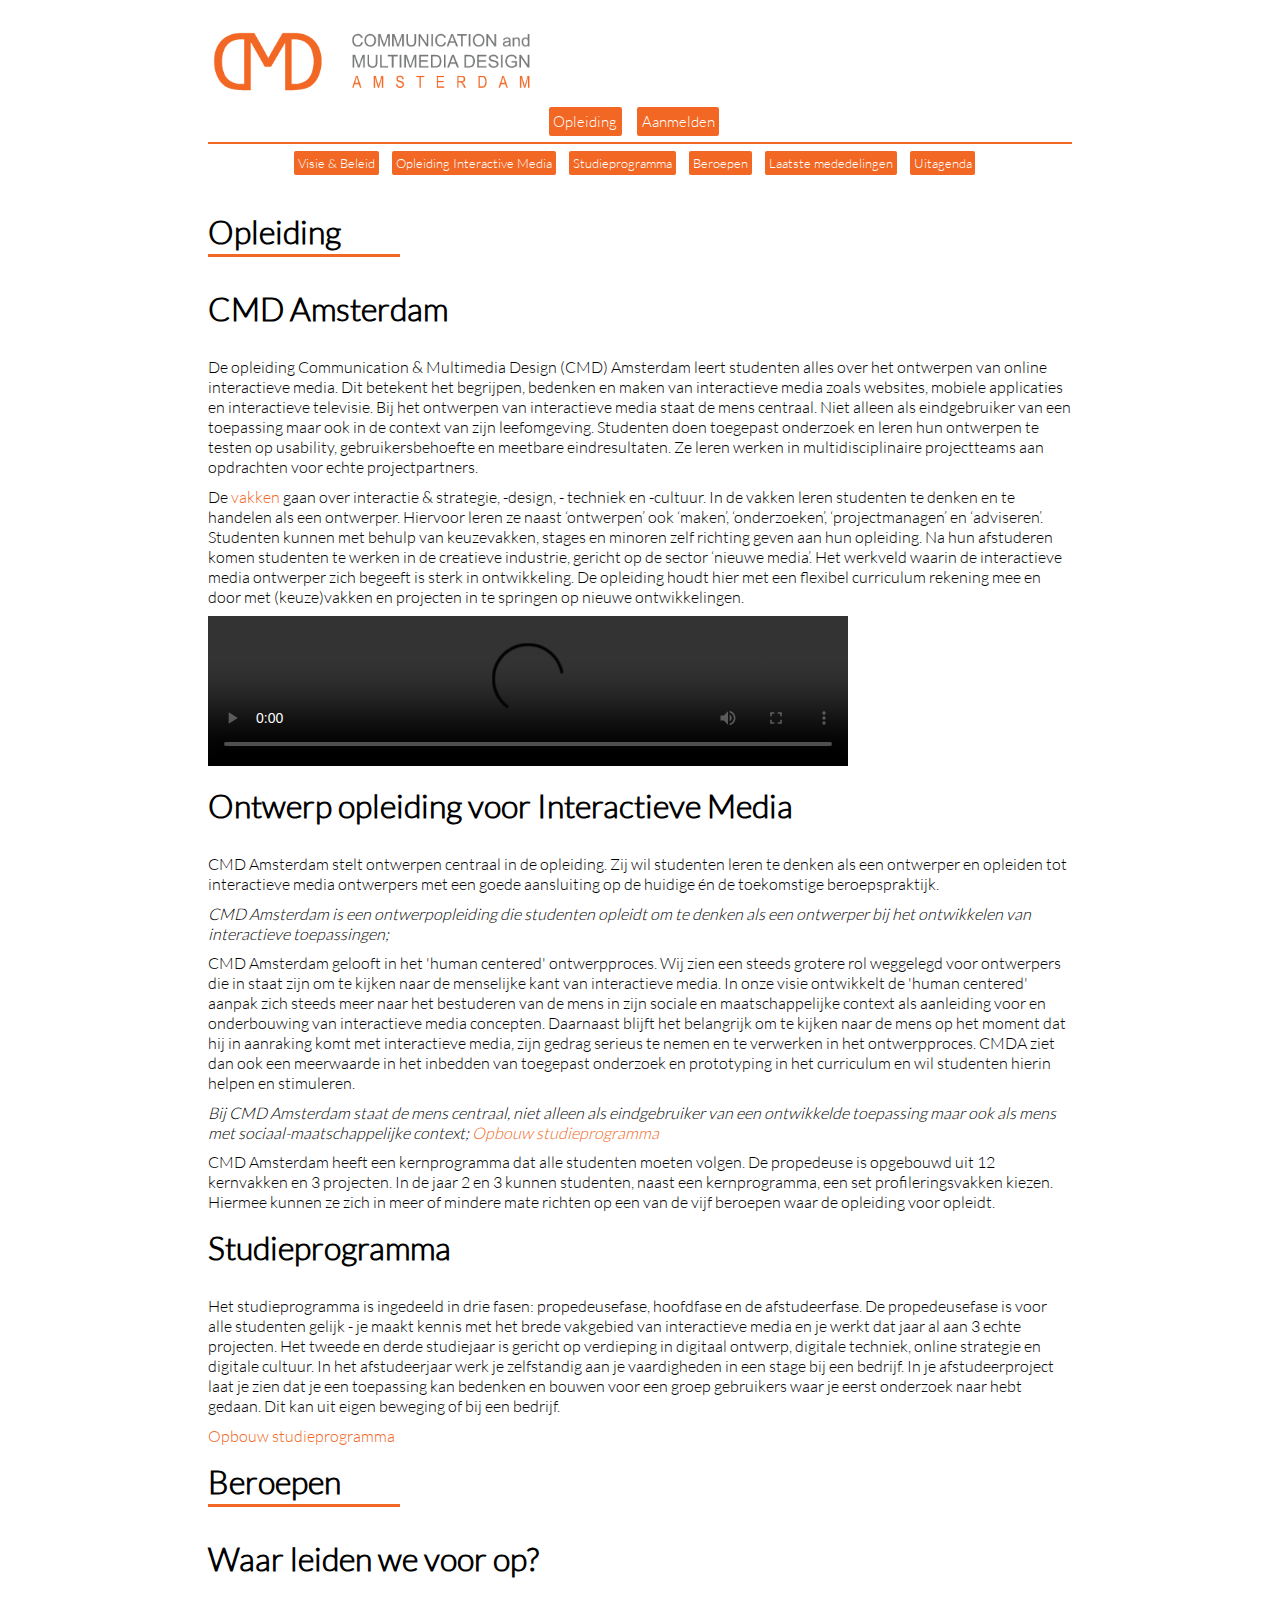
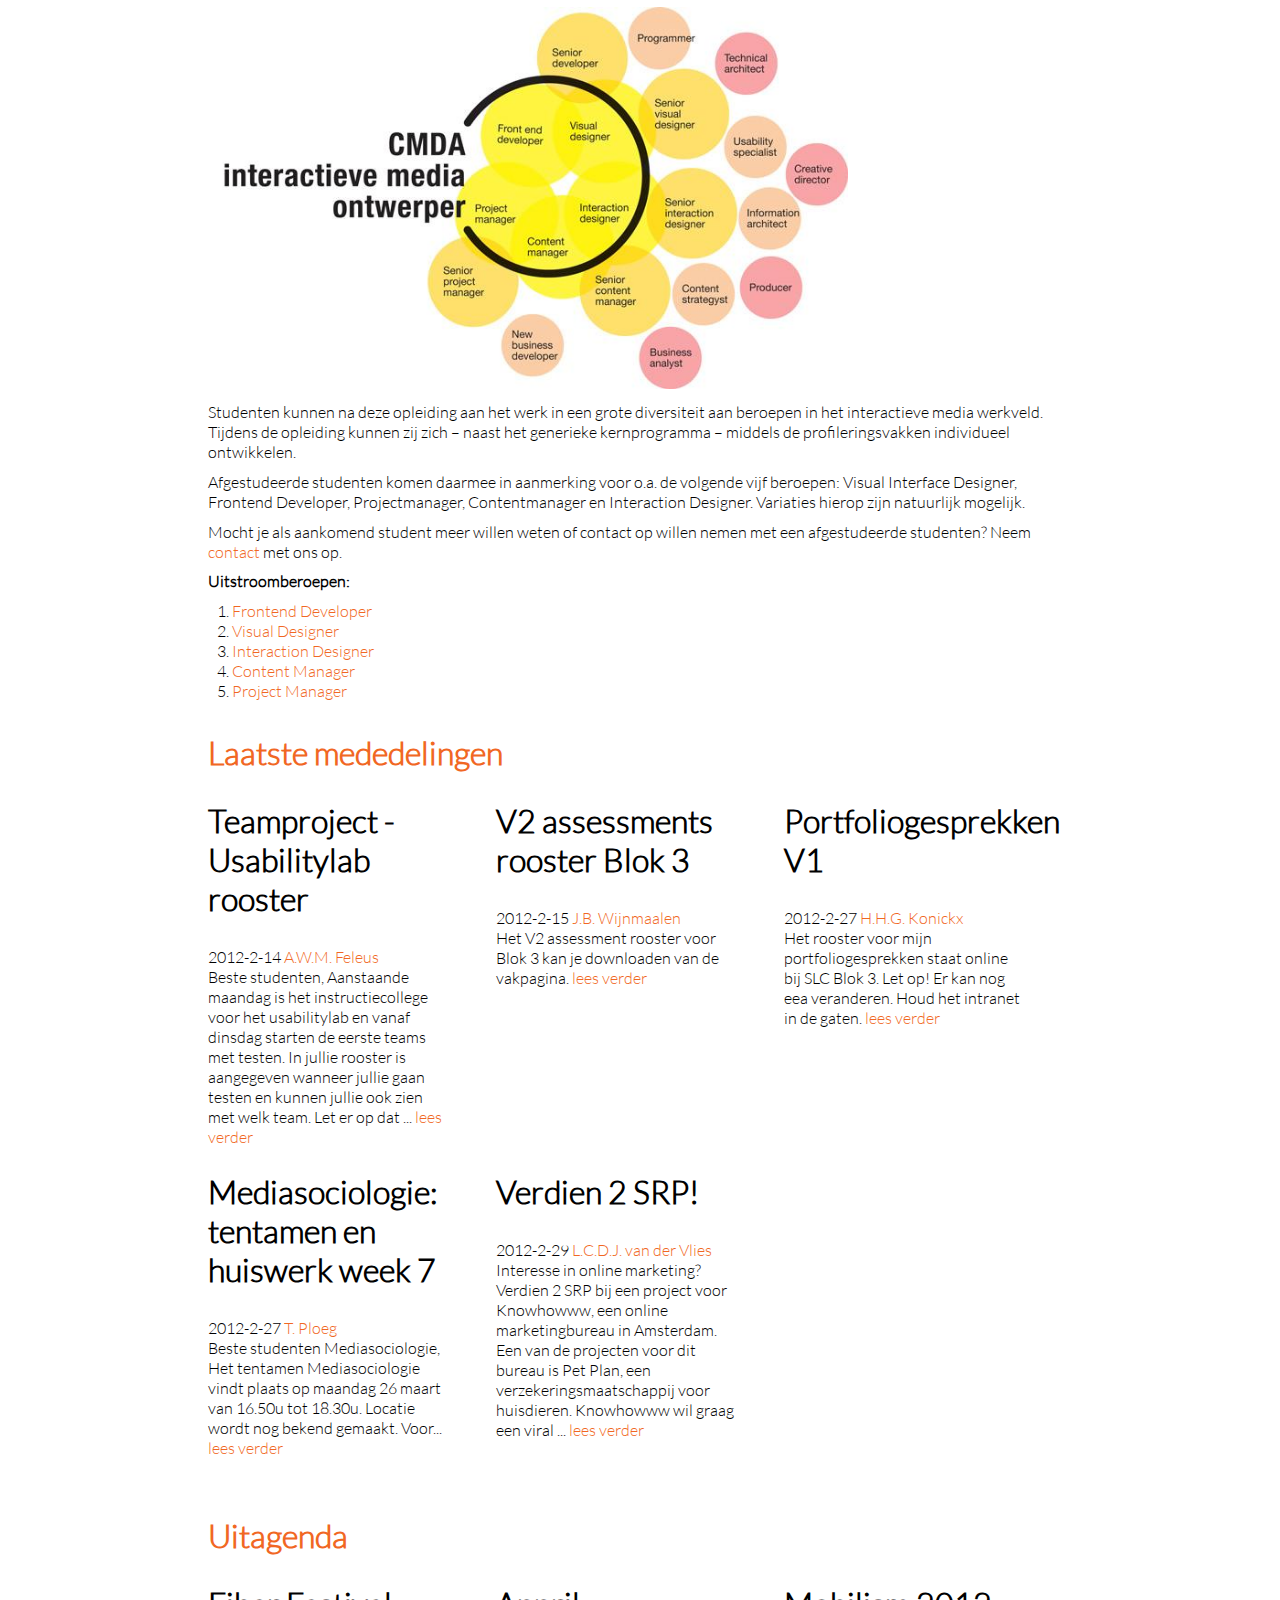
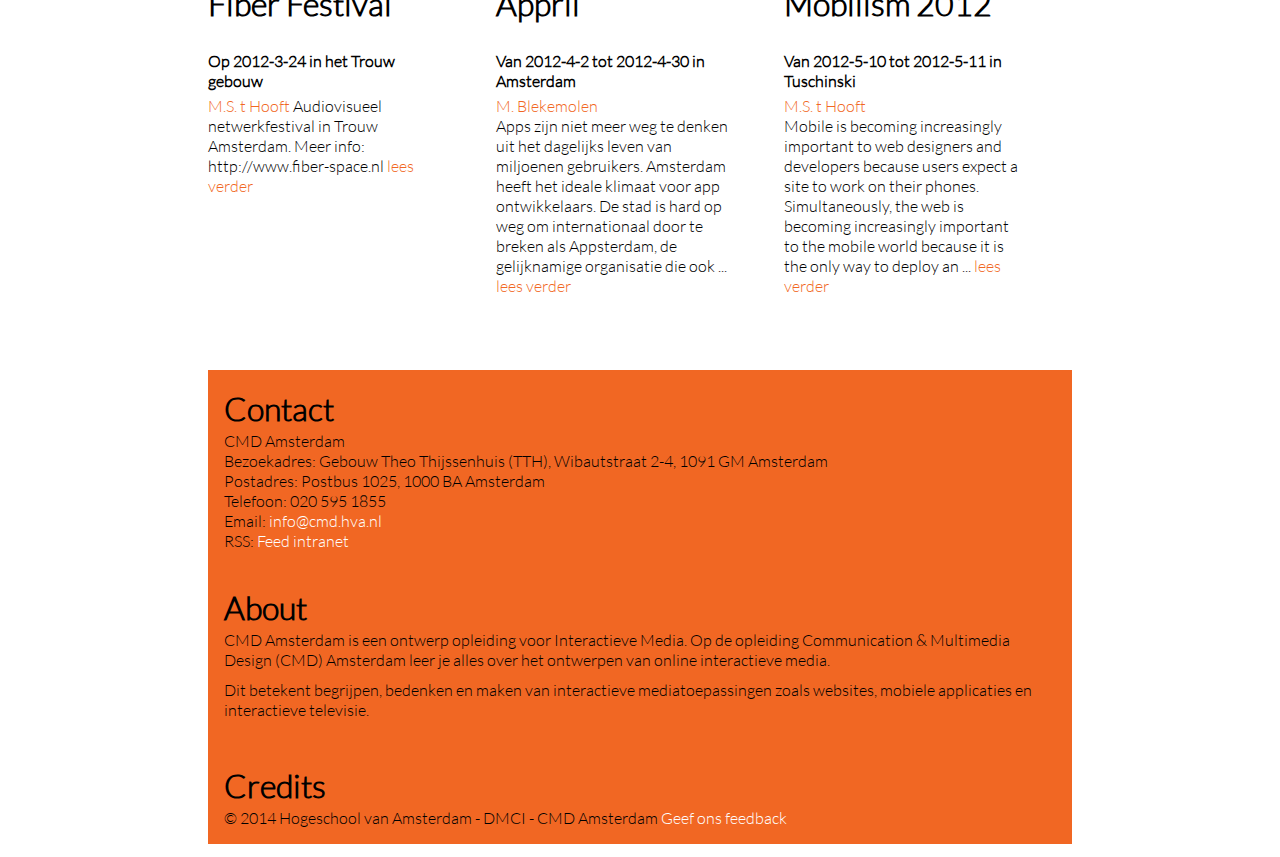
==== eindopdracht/index.html @ 372acaa1 "eindopdracht v1.0 added" ====
<!DOCTYPE html>
<html>
<head>
	<link rel="stylesheet" type="text/css" href="style.css">
	<link rel="shortcut icon" href="images/favicon.ico" type="image/x-icon" />
	<meta charset="utf-8">
	<title>CMD Amsterdam - Opleiding</title>
	<meta name="viewport" content="width=device-width, initial-scale=1.0" />
	<script src="js/jquery.js"></script>
	<script src="js/script.js"></script>
</head>
<body>
	<header>
		<img src="images/logo.png">
		<img src="images/pancakes.png">
	</header>
	<nav>
		<ul>
			<a href="index.html">Opleiding</a>
			<a href="aanmelden.html">Aanmelden</a>
		</ul>
		<!-- Submenu Opleidingspagina -->
		<ul>
			<a href="#item1">Visie &amp; Beleid</a>
			<a href="#item2">Opleiding Interactive Media</a>
			<a href="#item3">Studieprogramma</a>
			<a href="#item4">Beroepen</a>
			<a href="#item5">Laatste mededelingen</a>
			<a href="#item6">Uitagenda</a>
		</ul>
	</nav>
	<article>
		<h1 id="item1">Opleiding</h1>
		<section>
			<h1>CMD Amsterdam</h1>
			<p>
				De opleiding Communication &amp; Multimedia Design (CMD) Amsterdam leert studenten alles over het ontwerpen van online interactieve media. Dit betekent het begrijpen, bedenken en maken van interactieve media zoals websites, mobiele applicaties en interactieve televisie. Bij het ontwerpen van interactieve media staat de mens centraal. Niet alleen als eindgebruiker van een toepassing maar ook in de context van zijn leefomgeving. Studenten doen toegepast onderzoek en leren hun ontwerpen te testen op usability, gebruikersbehoefte en meetbare eindresultaten. Ze leren werken in multidisciplinaire projectteams aan opdrachten voor echte projectpartners.
			</p>
			<p>
				De <a href="#">vakken</a> gaan over interactie &amp; strategie, -design, - techniek en -cultuur. In de vakken leren studenten te denken en te handelen als een ontwerper. Hiervoor leren ze naast ‘ontwerpen’ ook ‘maken’, ‘onderzoeken’, ‘projectmanagen’ en ‘adviseren’. Studenten kunnen met behulp van keuzevakken, stages en minoren zelf richting geven aan hun opleiding. Na hun afstuderen komen studenten te werken in de creatieve industrie, gericht op de sector ‘nieuwe media’. Het werkveld waarin de interactieve media ontwerper zich begeeft is sterk in ontwikkeling. De opleiding houdt hier met een flexibel curriculum rekening mee en door met (keuze)vakken en projecten in te springen op nieuwe ontwikkelingen.
			</p>
			<video controls>
				<source src="http://clips.vorwaerts-gmbh.de/big_buck_bunny.webvtt" type="video/webvtt">
				<source src="http://clips.vorwaerts-gmbh.de/big_buck_bunny.webm" type="video/webm">
				<source src="http://clips.vorwaerts-gmbh.de/big_buck_bunny.mp4" type="video/mp4">
				<source src="http://clips.vorwaerts-gmbh.de/big_buck_bunny.ogv" type="video/ogg">
				<source src="images/poster.jpg" type="image/jpg">
			</video>
		</section>
		<section>
			<h1 id="item2">Ontwerp opleiding voor Interactieve Media</h1>
			<p>
				CMD Amsterdam stelt ontwerpen centraal in de opleiding. Zij wil studenten leren te denken als een ontwerper en opleiden tot interactieve media ontwerpers met een goede aansluiting op de huidige én de toekomstige beroepspraktijk.
			</p>
			<p>
				<em>
					CMD Amsterdam is een ontwerpopleiding die studenten opleidt om te denken als een ontwerper bij het ontwikkelen van interactieve toepassingen;
				</em>
			</p>
			<p>
				CMD Amsterdam gelooft in het 'human centered' ontwerpproces. Wij zien een steeds grotere rol weggelegd voor ontwerpers die in staat zijn om te kijken naar de menselijke kant van interactieve media. In onze visie ontwikkelt de 'human centered' aanpak zich steeds meer naar het bestuderen van de mens in zijn sociale en maatschappelijke context als aanleiding voor en onderbouwing van interactieve media concepten. Daarnaast blijft het belangrijk om te kijken naar de mens op het moment dat hij in aanraking komt met interactieve media, zijn gedrag serieus te nemen en te verwerken in het ontwerpproces. CMDA ziet dan ook een meerwaarde in het inbedden van toegepast onderzoek en prototyping in het curriculum en wil studenten hierin helpen en stimuleren.
			</p>
			<p>
				<em>
					Bij CMD Amsterdam staat de mens centraal, niet alleen als eindgebruiker van een ontwikkelde toepassing maar ook als mens met sociaal-maatschappelijke context; <a href="#">Opbouw studieprogramma</a>
				</em>
			</p>
			<p>
				CMD Amsterdam heeft een kernprogramma dat alle studenten moeten volgen. De propedeuse is opgebouwd uit 12 kernvakken en 3 projecten. In de jaar 2 en 3 kunnen studenten, naast een kernprogramma, een set profileringsvakken kiezen. Hiermee kunnen ze zich in meer of mindere mate richten op een van de vijf beroepen waar de opleiding voor opleidt.
			</p>
		</section>
		<section>
			<h1 id="item3">Studieprogramma</h1>
			<p>
				Het studieprogramma is ingedeeld in drie fasen: propedeusefase, hoofdfase en de afstudeerfase. De propedeusefase is voor alle studenten gelijk - je maakt kennis met het brede vakgebied van interactieve media en je werkt dat jaar al aan 3 echte projecten. Het tweede en derde studiejaar is gericht op verdieping in digitaal ontwerp, digitale techniek, online strategie en digitale cultuur. In het afstudeerjaar werk je zelfstandig aan je vaardigheden in een stage bij een bedrijf. In je afstudeerproject laat je zien dat je een toepassing kan bedenken en bouwen voor een groep gebruikers waar je eerst onderzoek naar hebt gedaan. Dit kan uit eigen beweging of bij een bedrijf.
			</p>
			<a href="#">Opbouw studieprogramma</a>
		</section>
		<h1 id="item4">Beroepen</h1>
		<section>
			<h1>Waar leiden we voor op?</h1>
			<img src="images/beroepen.jpg" alt="beroepen">
			<p>
				Studenten kunnen na deze opleiding aan het werk in een grote diversiteit aan beroepen in het interactieve media werkveld. Tijdens de opleiding kunnen zij zich – naast het generieke kernprogramma – middels de profileringsvakken individueel ontwikkelen.
			</p>
			<p>
				Afgestudeerde studenten komen daarmee in aanmerking voor o.a. de volgende vijf beroepen: Visual Interface Designer, Frontend Developer, Projectmanager, Contentmanager en Interaction Designer. Variaties hierop zijn natuurlijk mogelijk.
			</p>
			<p>
				Mocht je als aankomend student meer willen weten of contact op willen nemen met een afgestudeerde studenten? Neem <a href="#">contact</a> met ons op.
			</p>
			<ol>
				<h1>Uitstroomberoepen:</h1>
				<li><a href="#">Frontend Developer</a></li>
				<li><a href="#">Visual Designer</a></li>
				<li><a href="#">Interaction Designer</a></li>
				<li><a href="#">Content Manager</a></li>
				<li><a href="#">Project Manager</a></li>
			</ol>
		</section>
	</article>
		<!-- Aside teksten en info: Laatste mededelingen, Agenda, Twitter -->
	<aside>
		<h1 id="item5"><a href="#">Laatste mededelingen</a></h1>
		<section>
			<h1>Teamproject - Usabilitylab rooster</h1>
			<p>
				<time datetime="2012-02-14">2012-2-14</time>
				<span><a href="#">A.W.M. Feleus</a></span><br>
				Beste studenten, Aanstaande maandag is het instructiecollege voor het usabilitylab en vanaf dinsdag starten de eerste teams met testen. In jullie rooster is aangegeven wanneer jullie gaan testen en kunnen jullie ook zien met welk team. Let er op dat ...
				<a href="#">lees verder</a>
			</p>
		</section>
		<section>
			<h1>V2 assessments rooster Blok 3</h1>
			<p>
				<time datetime="2012-02-15">2012-2-15</time>
				<span><a href="#">J.B. Wijnmaalen</a></span><br>
				Het V2 assessment rooster voor Blok 3 kan je  downloaden van de vakpagina.
				<a href="#">lees verder</a>
			</p>
		</section>
		<section>
			<h1>Portfoliogesprekken V1</h1>
			<p>
				<time datetime="2012-02-27">2012-2-27</time>
				<span><a href="#">H.H.G. Konickx</a></span><br>
				Het rooster voor mijn portfoliogesprekken staat online bij SLC Blok 3. Let op! Er kan nog eea veranderen. Houd het intranet in de gaten.
				<a href="#">lees verder</a>
			</p>
		</section>
		<section>
			<h1>Mediasociologie: tentamen en huiswerk week 7</h1>
			<p>
				<time datetime="2012-02-27">2012-2-27</time>
				<span><a href="#">T. Ploeg</a></span><br>
				Beste studenten Mediasociologie, Het tentamen Mediasociologie vindt plaats op maandag 26 maart van 16.50u tot 18.30u. Locatie wordt nog bekend gemaakt. Voor...
				<a href="#">lees verder</a>
			</p>
		</section>
		<section>
			<h1>Verdien 2 SRP!</h1>
			<p>
				<time datetime="2012-02-29">2012-2-29</time>
				<span><a href="#">L.C.D.J. van der Vlies</a></span><br>
				Interesse in online marketing? Verdien 2 SRP bij een project voor Knowhowww, een online marketingbureau in Amsterdam. Een van de projecten voor dit bureau is Pet Plan, een verzekeringsmaatschappij voor huisdieren. Knowhowww wil graag een viral ...
				<a href="#">lees verder</a>
			</p>
		</section>
		
		
		<h1 id="item6"><a href="#">Uitagenda</a></h1>
		<section>
			<h1>Fiber Festival</h1>
			<h2>Op <time datetime="2012-03-24">2012-3-24</time> in het Trouw gebouw</h2>
			<p>
				<span><a href="#">M.S. t Hooft</a></span>
				 Audiovisueel netwerkfestival in Trouw Amsterdam. Meer info: http://www.fiber-space.nl
				<a href="#">lees verder</a>
			</p>
		</section>
		<section>
			<h1>Appril</h1>
			<h2>Van <time datetime="2012-04-02">2012-4-2</time> tot <time datetime="2012-04-30">2012-4-30</time> in Amsterdam</h2>
			<p>
				<span><a href="#">M. Blekemolen</a></span><br>
				 Apps zijn niet meer weg te denken uit het dagelijks leven van miljoenen gebruikers. Amsterdam heeft het ideale klimaat voor app ontwikkelaars. De stad is hard op weg om internationaal door te breken als Appsterdam, de gelijknamige organisatie die ook ...
				<a href="#">lees verder</a>
			</p>
		</section>
		<section>
			<h1>Mobilism 2012</h1>
			<h2>Van <time datetime="2012-05-10">2012-5-10</time> tot <time datetime="2012-05-11">2012-5-11</time> in Tuschinski</h2>
			<p>
				<span><a href="#">M.S. t Hooft</a></span><br>
				 Mobile is becoming increasingly important to web designers and developers because users expect a site to work on their phones. Simultaneously, the web is becoming increasingly important to the mobile world because it is the only way to deploy an ...
				<a href="#">lees verder</a>
			</p>
		</section>

		<!--
			Twitter feed:
			@cmdamsterdam
			#cmda
		-->

	</aside>

	<!-- Footer informatie -->
	<footer>
		<section>
			<h1>Contact</h1>
			CMD Amsterdam <br>
			Bezoekadres: Gebouw Theo Thijssenhuis (TTH), Wibautstraat 2-4, 1091 GM Amsterdam <br>
			Postadres: Postbus 1025, 1000 BA Amsterdam <br>
			Telefoon: 020 595 1855 <br>
			Email: <a href="#">info@cmd.hva.nl</a> <br>
			RSS: <a href="#">Feed intranet</a>
		</section>
		<section>
		<h1>About</h1>
			<p>
				CMD Amsterdam is een ontwerp opleiding voor Interactieve Media.
				Op de opleiding Communication &amp; Multimedia Design (CMD) Amsterdam leer je alles over het ontwerpen van online interactieve media. 
			</p>
			<p>
				Dit betekent begrijpen, bedenken en maken van interactieve mediatoepassingen zoals websites, mobiele applicaties en interactieve televisie.
			</p> 
		</section>
		<section>
			<h1>Credits</h1>
			© 2014 Hogeschool van Amsterdam - DMCI - CMD Amsterdam
			<a href="#">Geef ons feedback</a>
		</section>
	</footer>
</body>
</html>
---- eindopdracht/style.css ----
@font-face {
	font-family: Lato-Normal;
	src: url(fonts/Lato-Normal.ttf);
}

* {
	margin: 0;
	padding: 0;
	font-family: Lato-Normal;
}

body {
	width: 95%;
	margin: auto;
	margin-top: 1em;
	padding: .7em;
	position: relative;
	max-width: 60em;
}

header {
	width: 90%;
	margin: auto;
	position: relative;
}

header img {
	width: 45%;
	min-width: 12.5em;
	max-width: 20.5em;
}

header img:nth-of-type(2){
	max-width: 30px;
	min-width: 30px;
	float: right;
	margin-top: 1em;
	position: absolute;
	right: 0;
	cursor: pointer;
}

header img {
	vertical-align: bottom;
}

nav {
	width: 90%;
	margin: auto;
	margin-top: .5em;
	background: #f16723;
	color: #f16723;
	display: none;
	padding: .8em 0;
}

nav ul {
	font-size: .95em;
	width: 90%;
	margin: auto;
	border-bottom: .15em solid white;
	margin-bottom: .5em;
}

nav ul a {
	display: inline-block;
	margin: .4em .8em .4em 0;
	padding: .3em;
	background: white;
	border-radius: .15em;
}

ul:nth-of-type(2){
	font-size: .8em;
	border-bottom: 0;
}

article {
	width: 90%;
	margin: auto;
	margin-top: 2em
}

article > h1, article > section {
	margin-bottom: 1em;
}

article > h1 {
	border-bottom: .1em solid #f16723;
	width: 6em;
	padding-bottom: .1em;
}

section > h1, aside > h1 {
	margin-bottom: .9em;
}

section p {
	margin-bottom: .6em;
}

section > img {
	width: 90%;
	margin-bottom: .6em;
	max-width: 40em;
}

video {
	width: 100%;
	min-width: 17em;
	max-width: 40em;
}

a {
	color: #f16723;
	text-decoration: none;
}

a:hover {
	text-decoration: underline;
}

nav a:hover {
	text-decoration: none;
}

section > ol h1 {
	margin-bottom: 10px;
	font-size: 1em;
}

section > ol li{
	margin-left: 1.5em;
}

aside {
	width: 90%;
	margin: auto;
	margin-top: .5em;
	margin-bottom: 3em;
}

aside > section {
	width: 44%;
	display: inline-block;
	vertical-align: top;
	margin-right: 5%;
	margin-bottom: 1em;
}

aside > h1{
	margin-top: 1em;
}

footer {
	width: 90%;
	margin: auto;
	background: #f16723;
}

footer > section {
	padding: 1em;
}

footer a {
	color: white;
}

footer > section, footer > section > h1 {
	margin-bottom: .1em;
	margin-top: .1em;
}

aside h2 {
	font-size: 1em;
	margin-bottom: .3em;
}


@media screen and (max-width: 400px){
	aside > section {
		width: 100%;
	}
}	

fieldset {
	width: 50%;
	padding: .5em;
	margin-bottom: 1em;
}

fieldset:nth-of-type(3), fieldset:nth-of-type(4){
	display: none;
}

fieldset input, fieldset label {
	display: inline-block;
	width: 45%;
	margin-bottom: .3em;
	margin-right: .5em;
}


@media screen and (min-width: 960px){
	header img:nth-of-type(2){
		display: none;
	}
	
	nav {
		display: block;
		padding: 0;
		background: white;
	}

	nav ul {
		width: 100%;
		padding: 0;
		text-align: center;
		border-bottom: .15em solid #f16723;
	}

	nav ul a {
		background: #f16723;
		color: white;
	}
	
	nav ul:nth-of-type(2) a {
		margin-top: 0;
	}

	aside > section {
		width: 28%;
	}
}
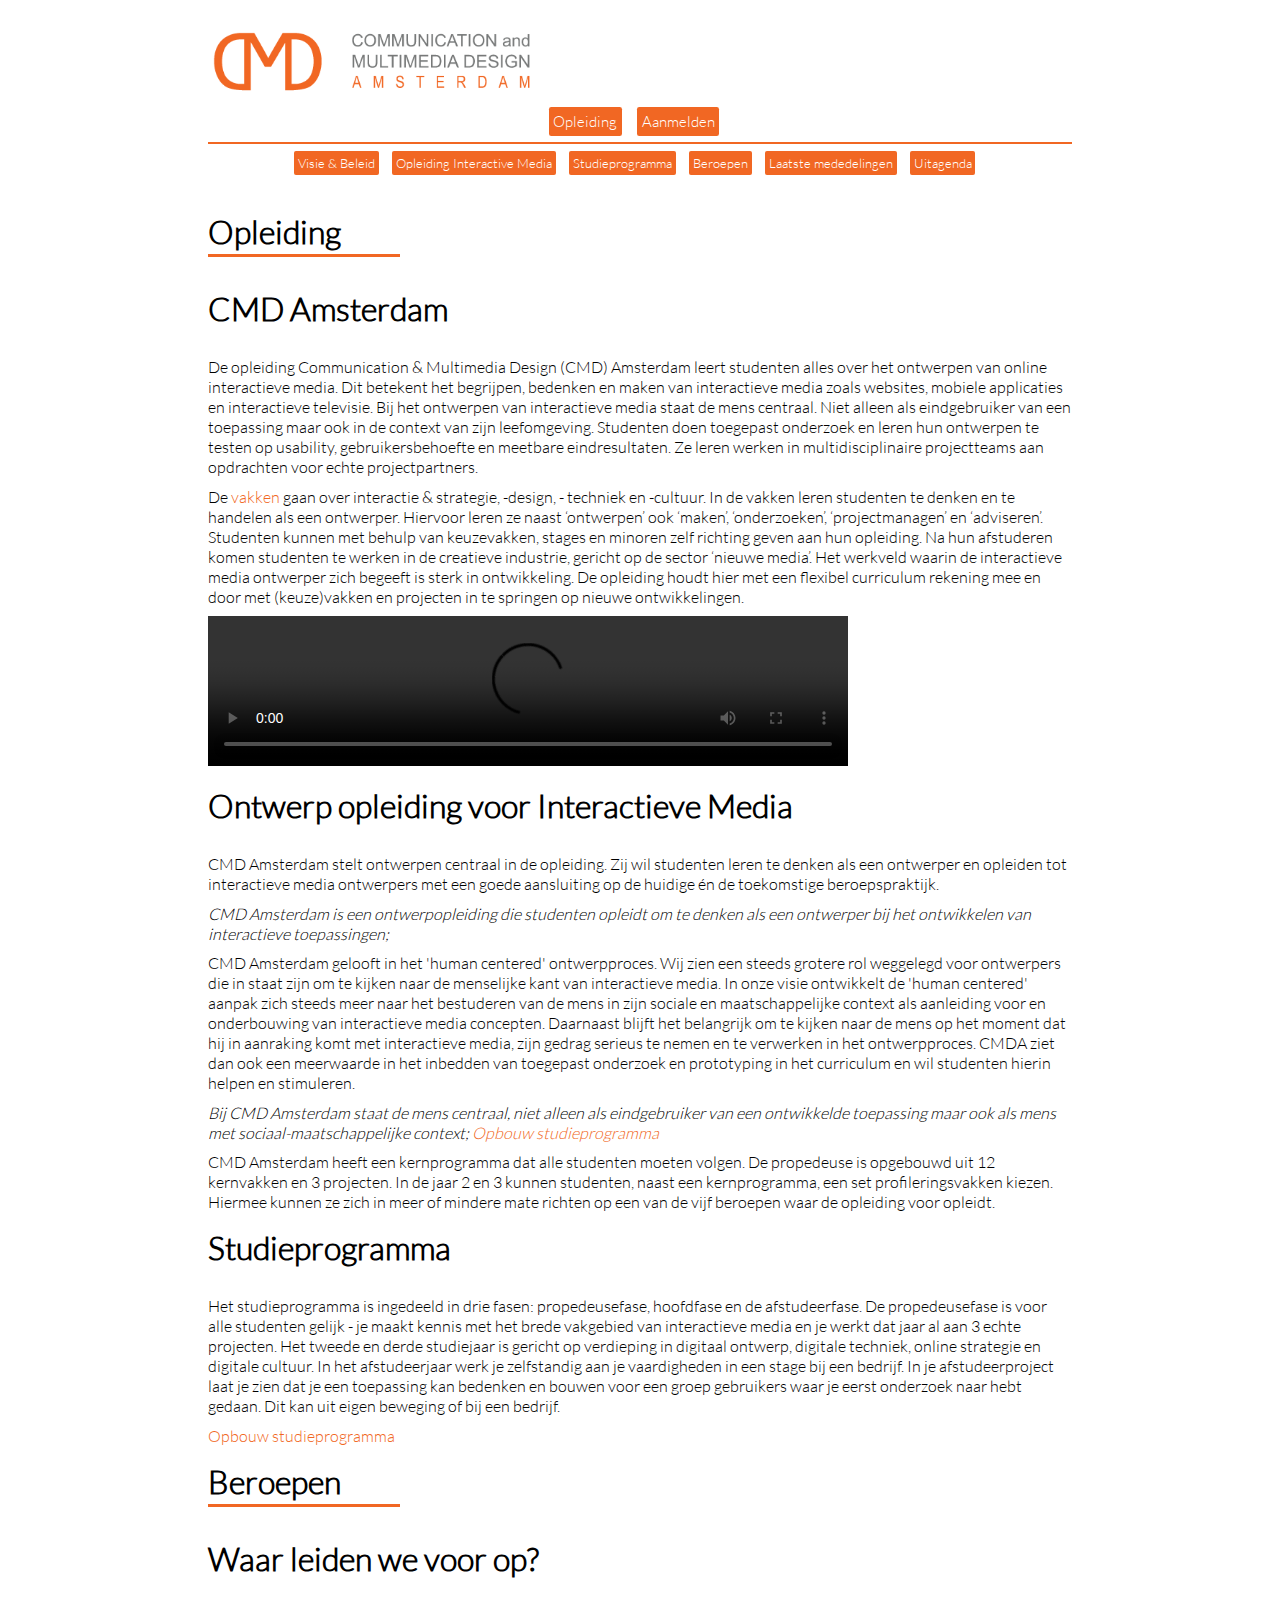
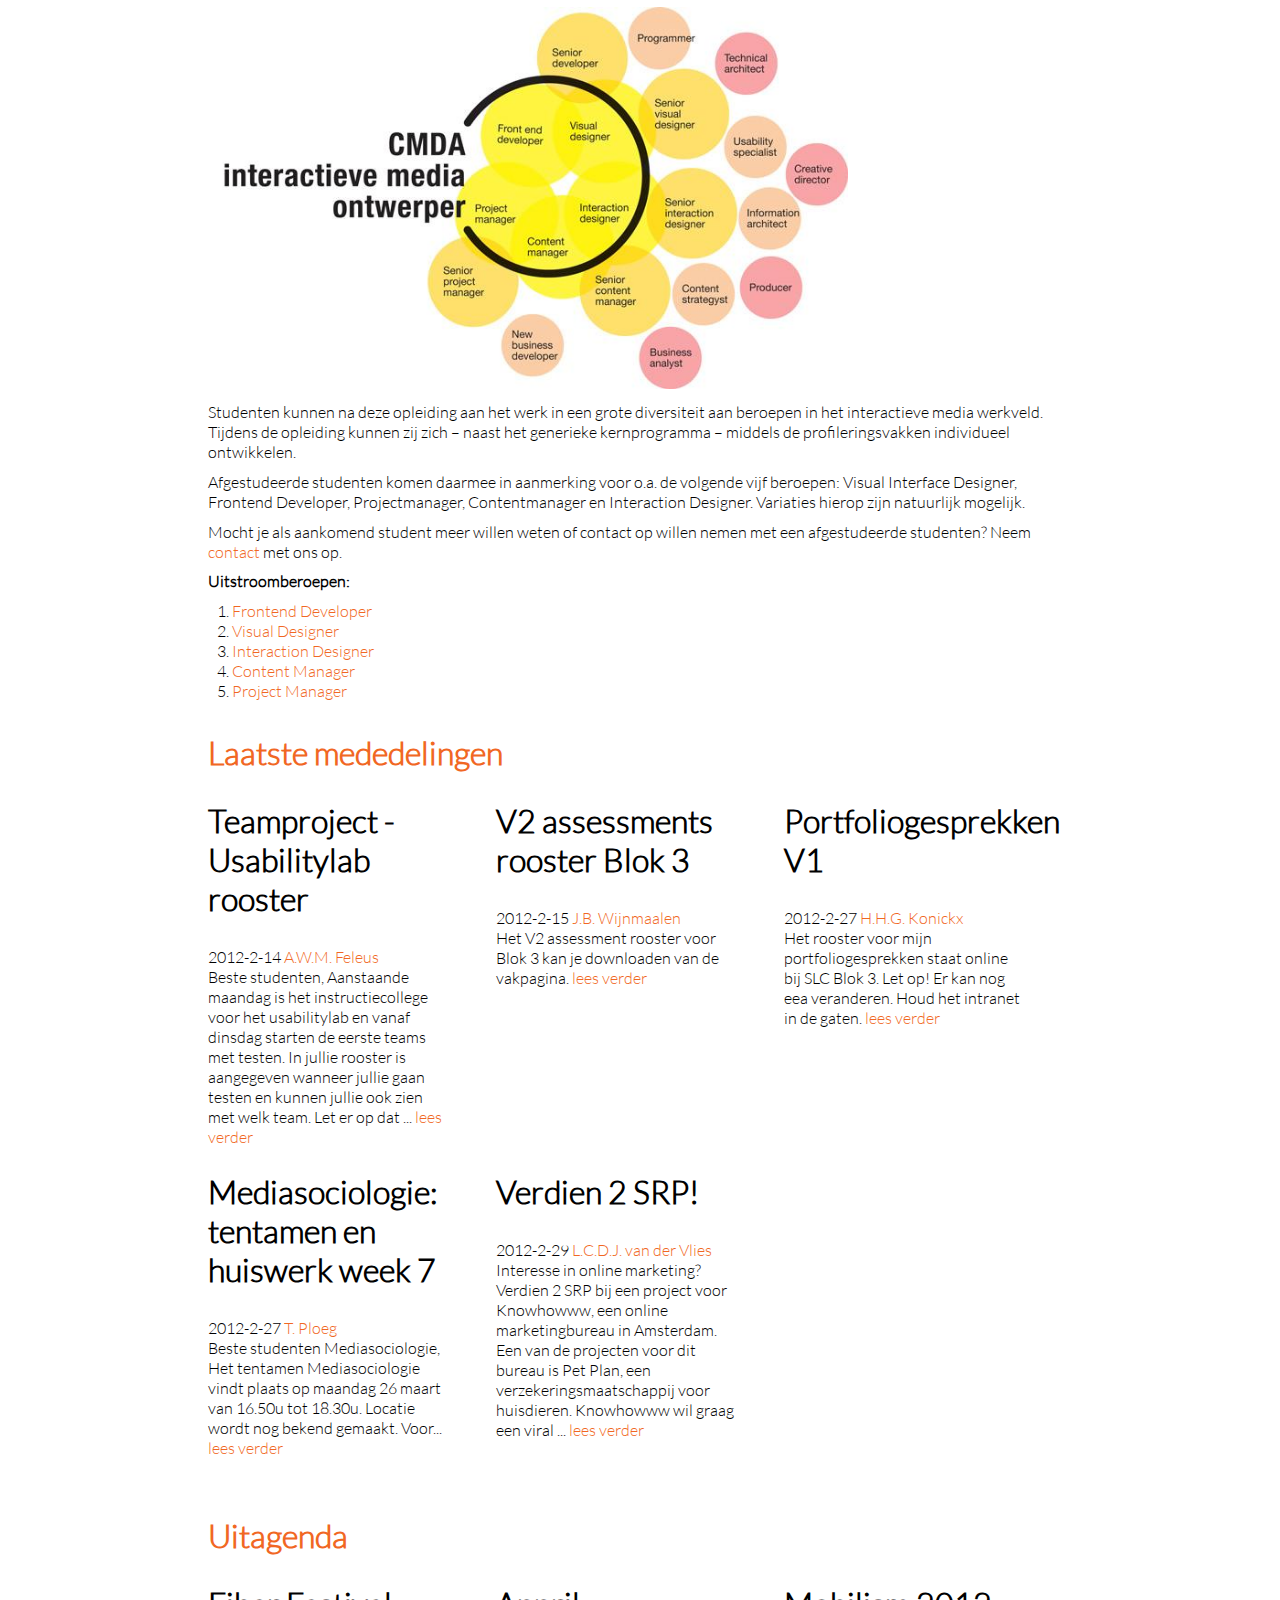
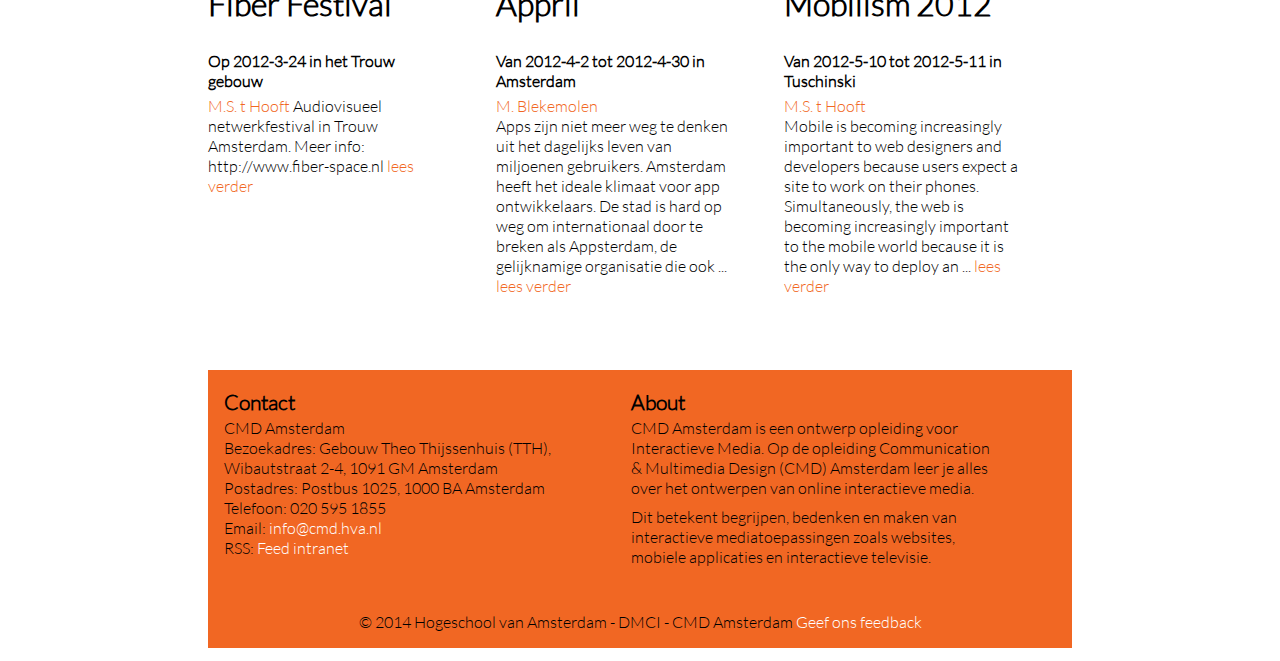
==== commit f1dc63dd: "aanpassingen eindopdracht" ====
--- a/eindopdracht/index.html
+++ b/eindopdracht/index.html
@@ -1,13 +1,14 @@
 <!DOCTYPE html>
-<html>
+<html class="no-js">
 <head>
 	<link rel="stylesheet" type="text/css" href="style.css">
-	<link rel="shortcut icon" href="images/favicon.ico" type="image/x-icon" />
+	<link rel="shortcut icon" href="images/favicon.ico" type="image/x-icon"/>
 	<meta charset="utf-8">
 	<title>CMD Amsterdam - Opleiding</title>
 	<meta name="viewport" content="width=device-width, initial-scale=1.0" />
 	<script src="js/jquery.js"></script>
 	<script src="js/script.js"></script>
+	<script src="js/modernizr.min.js"></script>
 </head>
 <body>
 	<header>
@@ -46,6 +47,7 @@
 				<source src="http://clips.vorwaerts-gmbh.de/big_buck_bunny.ogv" type="video/ogg">
 				<source src="images/poster.jpg" type="image/jpg">
 			</video>
+			<iframe width="560" height="315" src="http://www.youtube.com/embed/_dMv0_BgTwU" frameborder="0" allowfullscreen></iframe>
 		</section>
 		<section>
 			<h1 id="item2">Ontwerp opleiding voor Interactieve Media</h1>
@@ -208,7 +210,6 @@
 			</p> 
 		</section>
 		<section>
-			<h1>Credits</h1>
 			© 2014 Hogeschool van Amsterdam - DMCI - CMD Amsterdam
 			<a href="#">Geef ons feedback</a>
 		</section>
--- a/eindopdracht/style.css
+++ b/eindopdracht/style.css
@@ -105,7 +105,7 @@
 	max-width: 40em;
 }
 
-video {
+video, iframe {
 	width: 100%;
 	min-width: 17em;
 	max-width: 40em;
@@ -141,7 +141,7 @@
 }
 
 aside > section {
-	width: 44%;
+	width: 100%;
 	display: inline-block;
 	vertical-align: top;
 	margin-right: 5%;
@@ -158,6 +158,10 @@
 	background: #f16723;
 }
 
+footer h1 {
+	font-size: 1.3em;
+}
+
 footer > section {
 	padding: 1em;
 }
@@ -175,22 +179,21 @@
 	font-size: 1em;
 	margin-bottom: .3em;
 }
-
-
-@media screen and (max-width: 400px){
-	aside > section {
-		width: 100%;
-	}
-}	
 
 fieldset {
 	width: 50%;
 	padding: .5em;
 	margin-bottom: 1em;
+	min-width: 16em;
+	border: .1em solid #f16723;
 }
 
 fieldset:nth-of-type(3), fieldset:nth-of-type(4){
 	display: none;
+}
+
+footer section:nth-of-type(3){
+	text-align: center;
 }
 
 fieldset input, fieldset label {
@@ -198,10 +201,40 @@
 	width: 45%;
 	margin-bottom: .3em;
 	margin-right: .5em;
-}
-
-
-@media screen and (min-width: 960px){
+	min-width: 7em;
+}
+
+input:focus{
+	outline: none !important;
+    border: .2em solid  #f16723;
+}
+
+iframe {
+	display: none;
+}
+
+.no-video video {
+	display: none;
+}
+
+.no-video iframe {
+	display: block;
+}
+
+
+@media screen and (min-width: 600px){
+	aside > section {
+		width: 44%;
+	}
+
+	footer section:nth-of-type(1), footer section:nth-of-type(2){
+	width: 43%;
+	display: inline-block;
+	vertical-align: top;
+	}
+}	
+
+@media screen and (min-width: 900px){
 	header img:nth-of-type(2){
 		display: none;
 	}
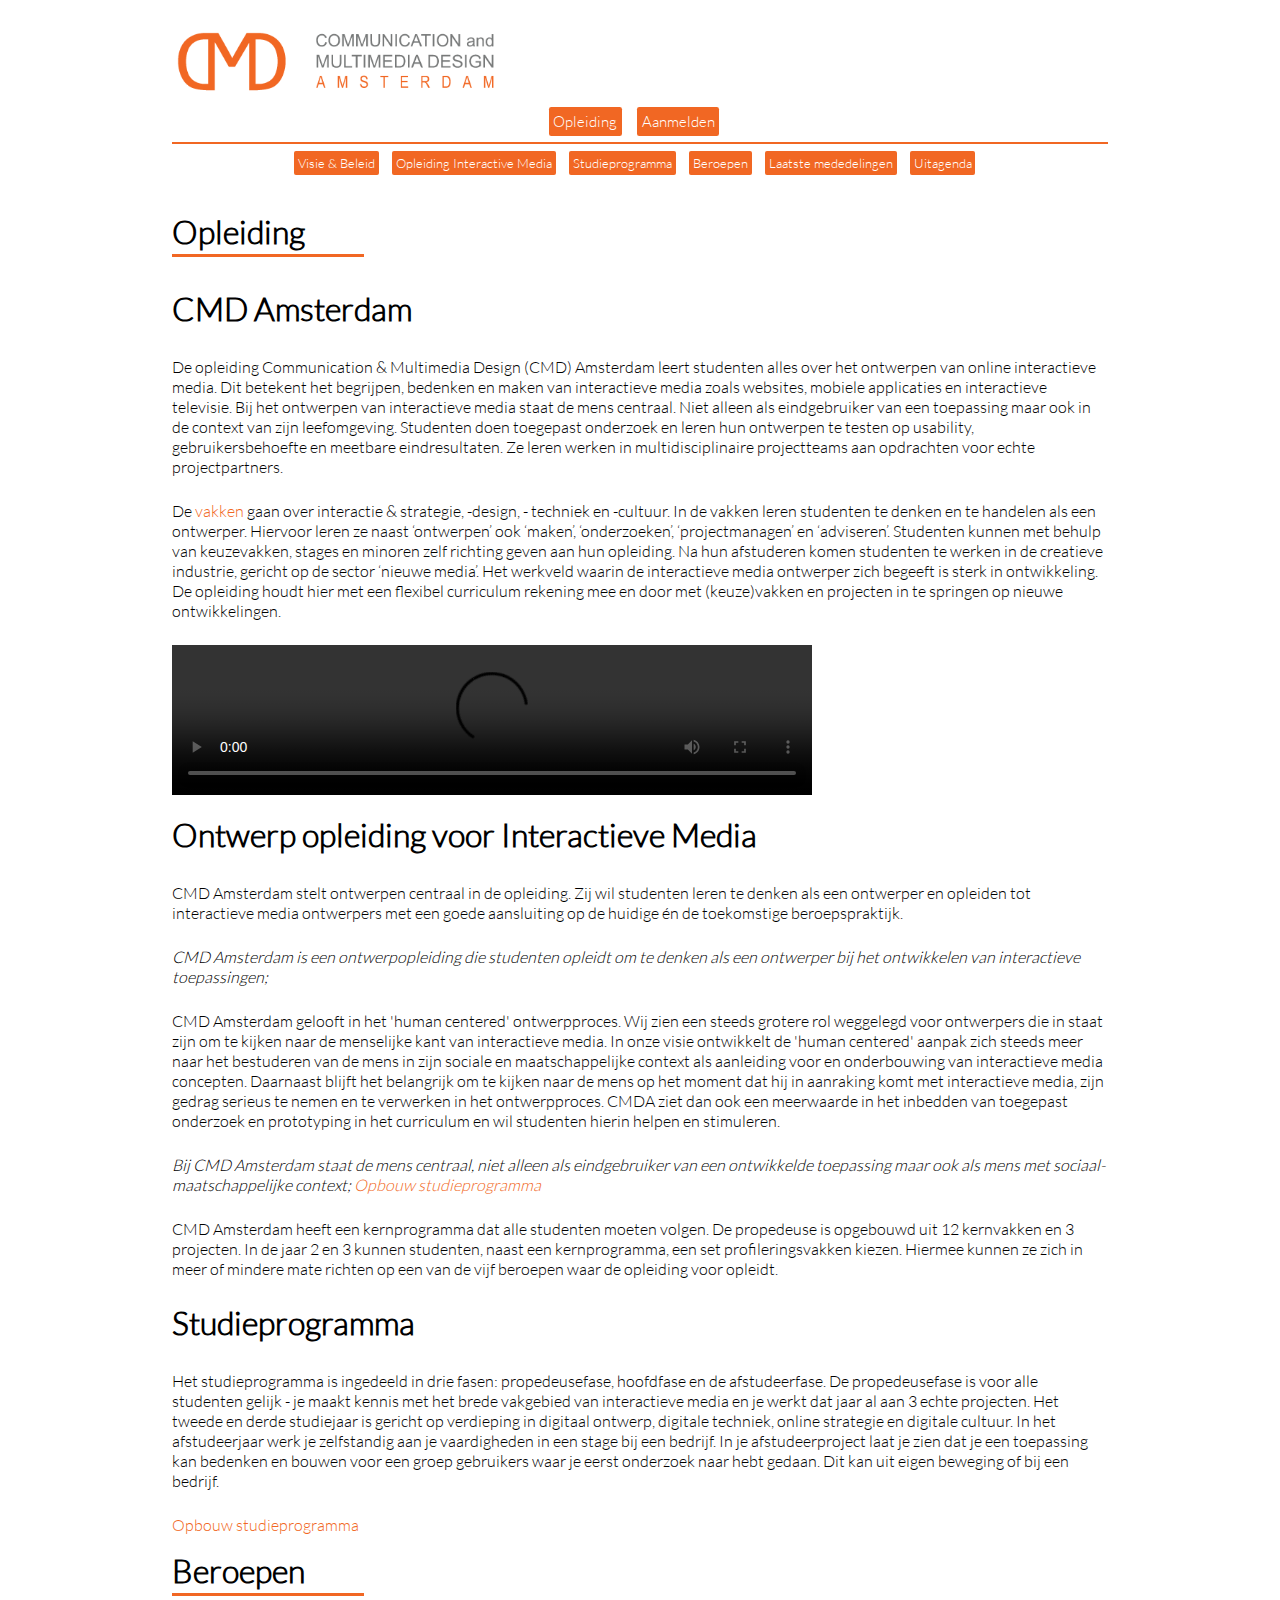
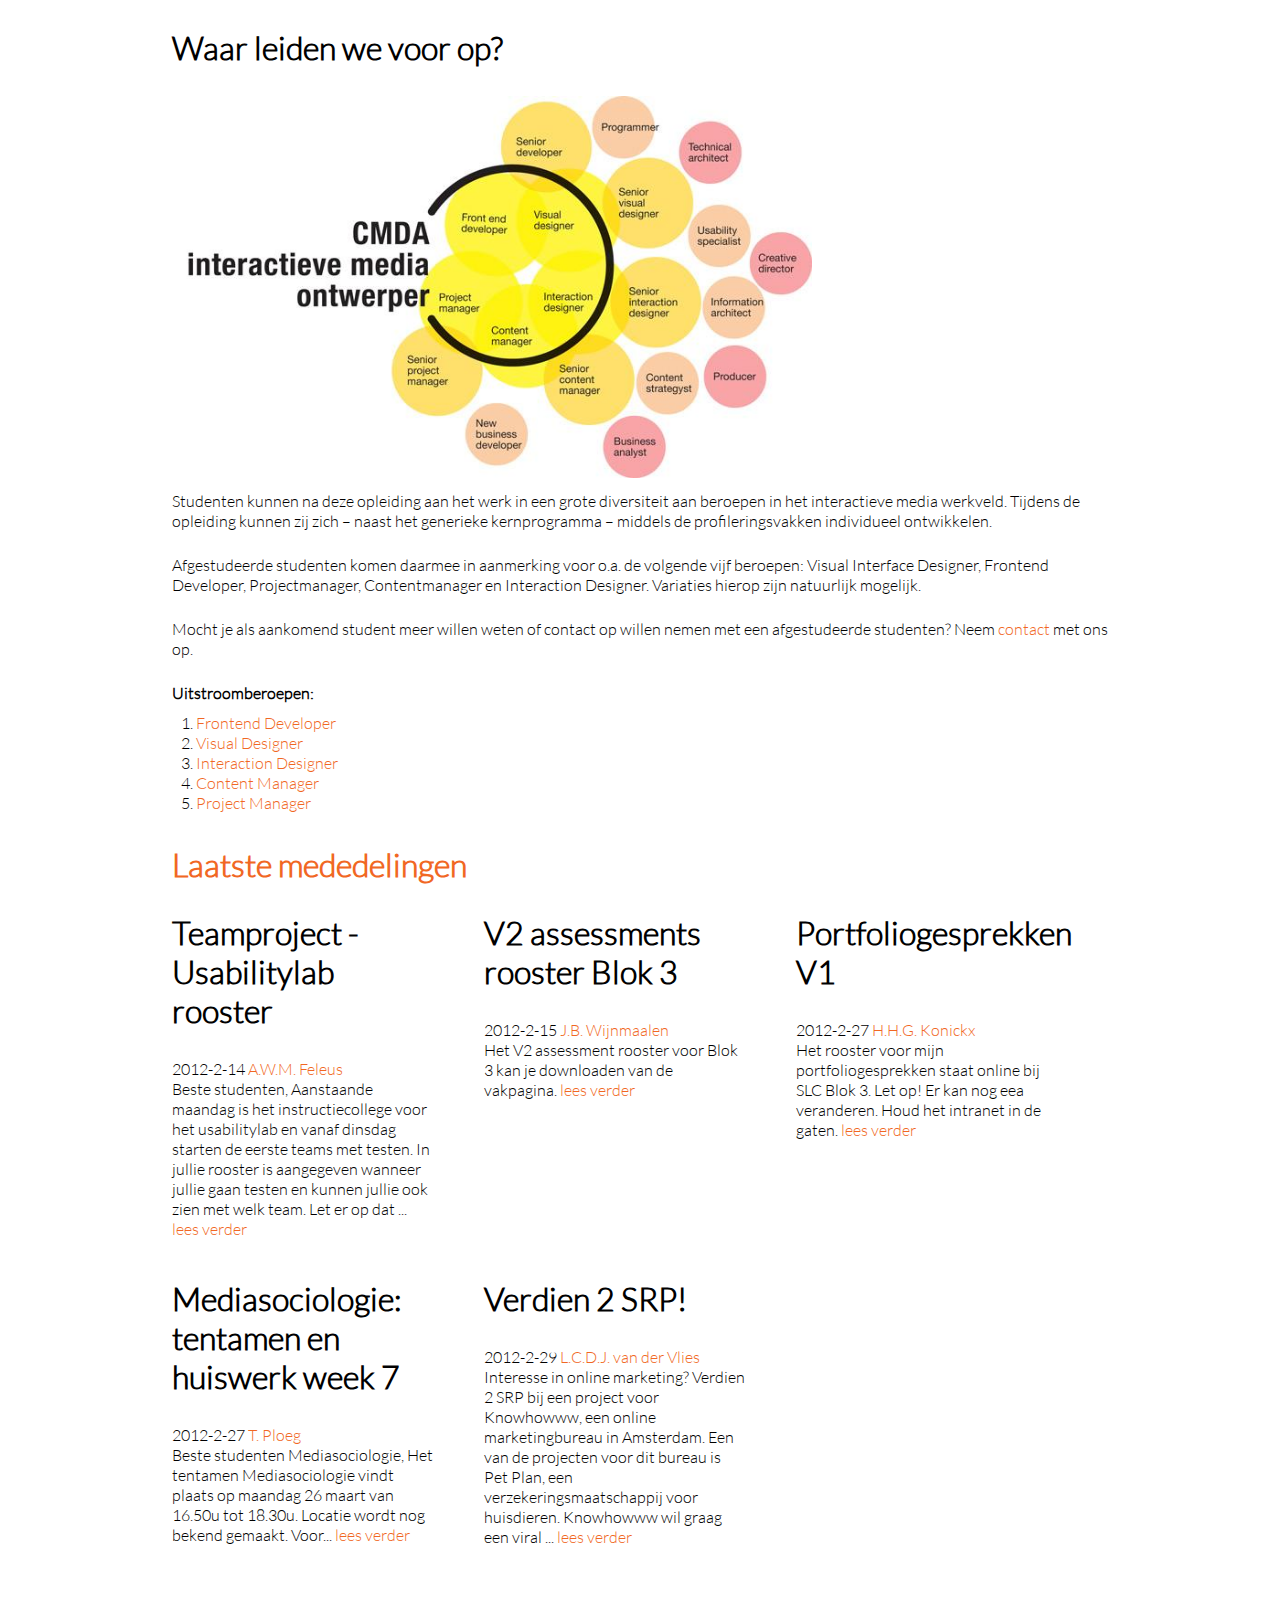
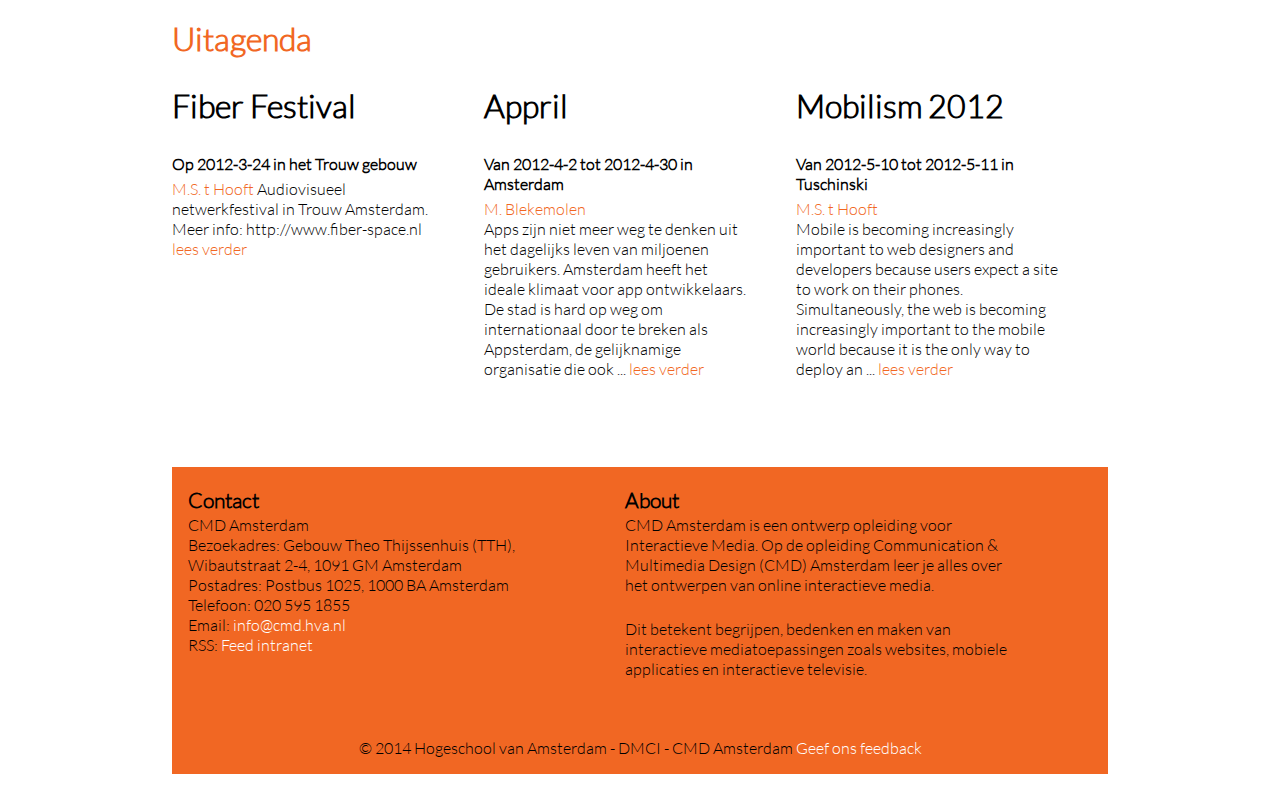
==== commit d7e55d82: "slide menu fixed, favicon added" ====
--- a/eindopdracht/index.html
+++ b/eindopdracht/index.html
@@ -47,7 +47,6 @@
 				<source src="http://clips.vorwaerts-gmbh.de/big_buck_bunny.ogv" type="video/ogg">
 				<source src="images/poster.jpg" type="image/jpg">
 			</video>
-			<iframe width="560" height="315" src="http://www.youtube.com/embed/_dMv0_BgTwU" frameborder="0" allowfullscreen></iframe>
 		</section>
 		<section>
 			<h1 id="item2">Ontwerp opleiding voor Interactieve Media</h1>
--- a/eindopdracht/style.css
+++ b/eindopdracht/style.css
@@ -9,13 +9,17 @@
 	font-family: Lato-Normal;
 }
 
+.no-fontface {
+	font-family: Comic Sans MS; /* evil font is evil :); */
+}
+
 body {
 	width: 95%;
 	margin: auto;
 	margin-top: 1em;
 	padding: .7em;
 	position: relative;
-	max-width: 60em;
+	max-width: 65em;
 }
 
 header {
@@ -24,15 +28,14 @@
 	position: relative;
 }
 
-header img {
+header img:nth-of-type(1) {
 	width: 45%;
 	min-width: 12.5em;
 	max-width: 20.5em;
 }
 
 header img:nth-of-type(2){
-	max-width: 30px;
-	min-width: 30px;
+	width: 1.875em;
 	float: right;
 	margin-top: 1em;
 	position: absolute;
@@ -96,7 +99,7 @@
 }
 
 section p {
-	margin-bottom: .6em;
+	margin-bottom: 1.5em;
 }
 
 section > img {
@@ -205,24 +208,20 @@
 }
 
 input:focus{
-	outline: none !important;
-    border: .2em solid  #f16723;
-}
-
-iframe {
-	display: none;
-}
-
-.no-video video {
-	display: none;
-}
-
-.no-video iframe {
-	display: block;
-}
-
-
-@media screen and (min-width: 600px){
+	outline: .2em solid  #f16723;
+}
+
+
+input[type="radio"] {
+	outline: none;
+	cursor: pointer;
+}
+
+fieldset:nth-of-type(n+3) label , fieldset:nth-of-type(n+3) input{
+	width: 90%;
+}
+
+@media screen and (min-width: 37.5em){
 	aside > section {
 		width: 44%;
 	}
@@ -231,16 +230,23 @@
 	width: 43%;
 	display: inline-block;
 	vertical-align: top;
-	}
+	}		
 }	
 
-@media screen and (min-width: 900px){
+@media screen and (min-width: 53.313em){
+	fieldset:nth-of-type(n+3) label , fieldset:nth-of-type(n+3) input{
+	width: 45%;
+	}
+}
+
+
+@media screen and (min-width: 56.25em){
 	header img:nth-of-type(2){
 		display: none;
 	}
 	
 	nav {
-		display: block;
+		display: block !important;
 		padding: 0;
 		background: white;
 	}
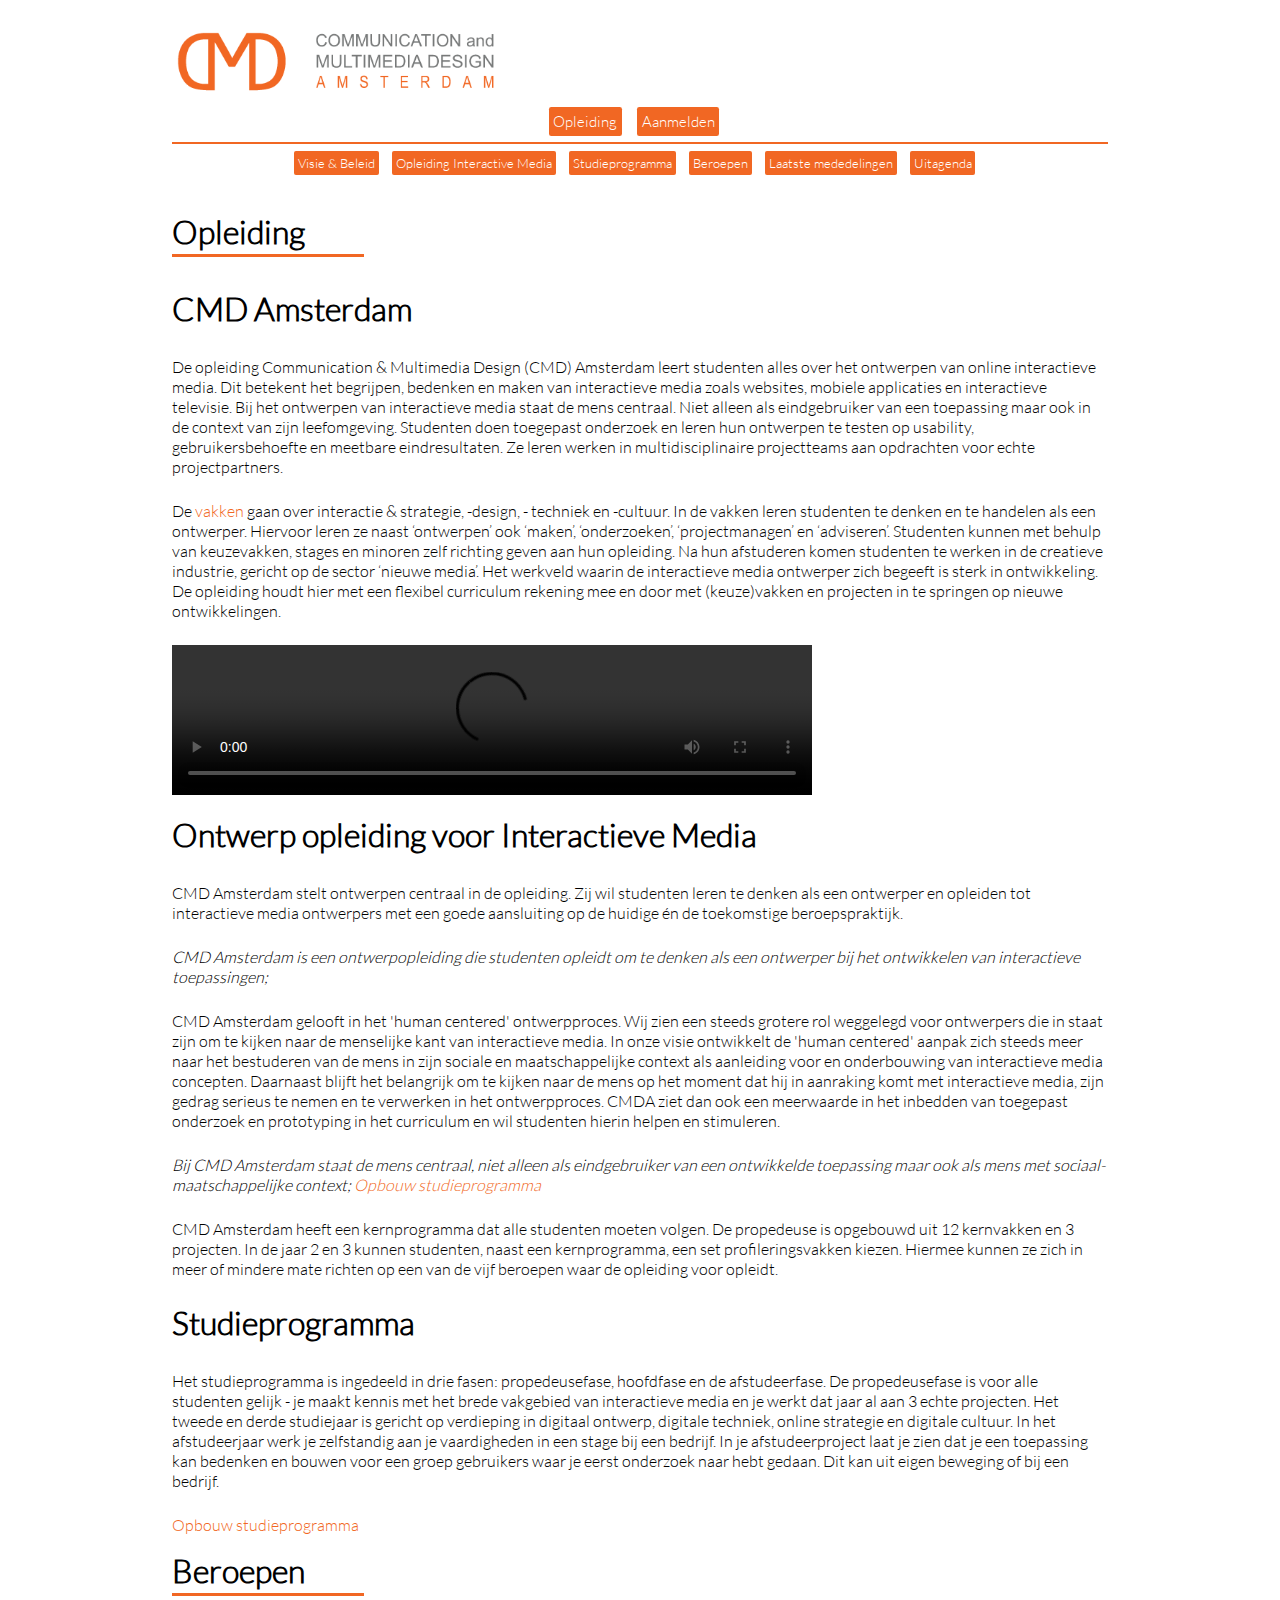
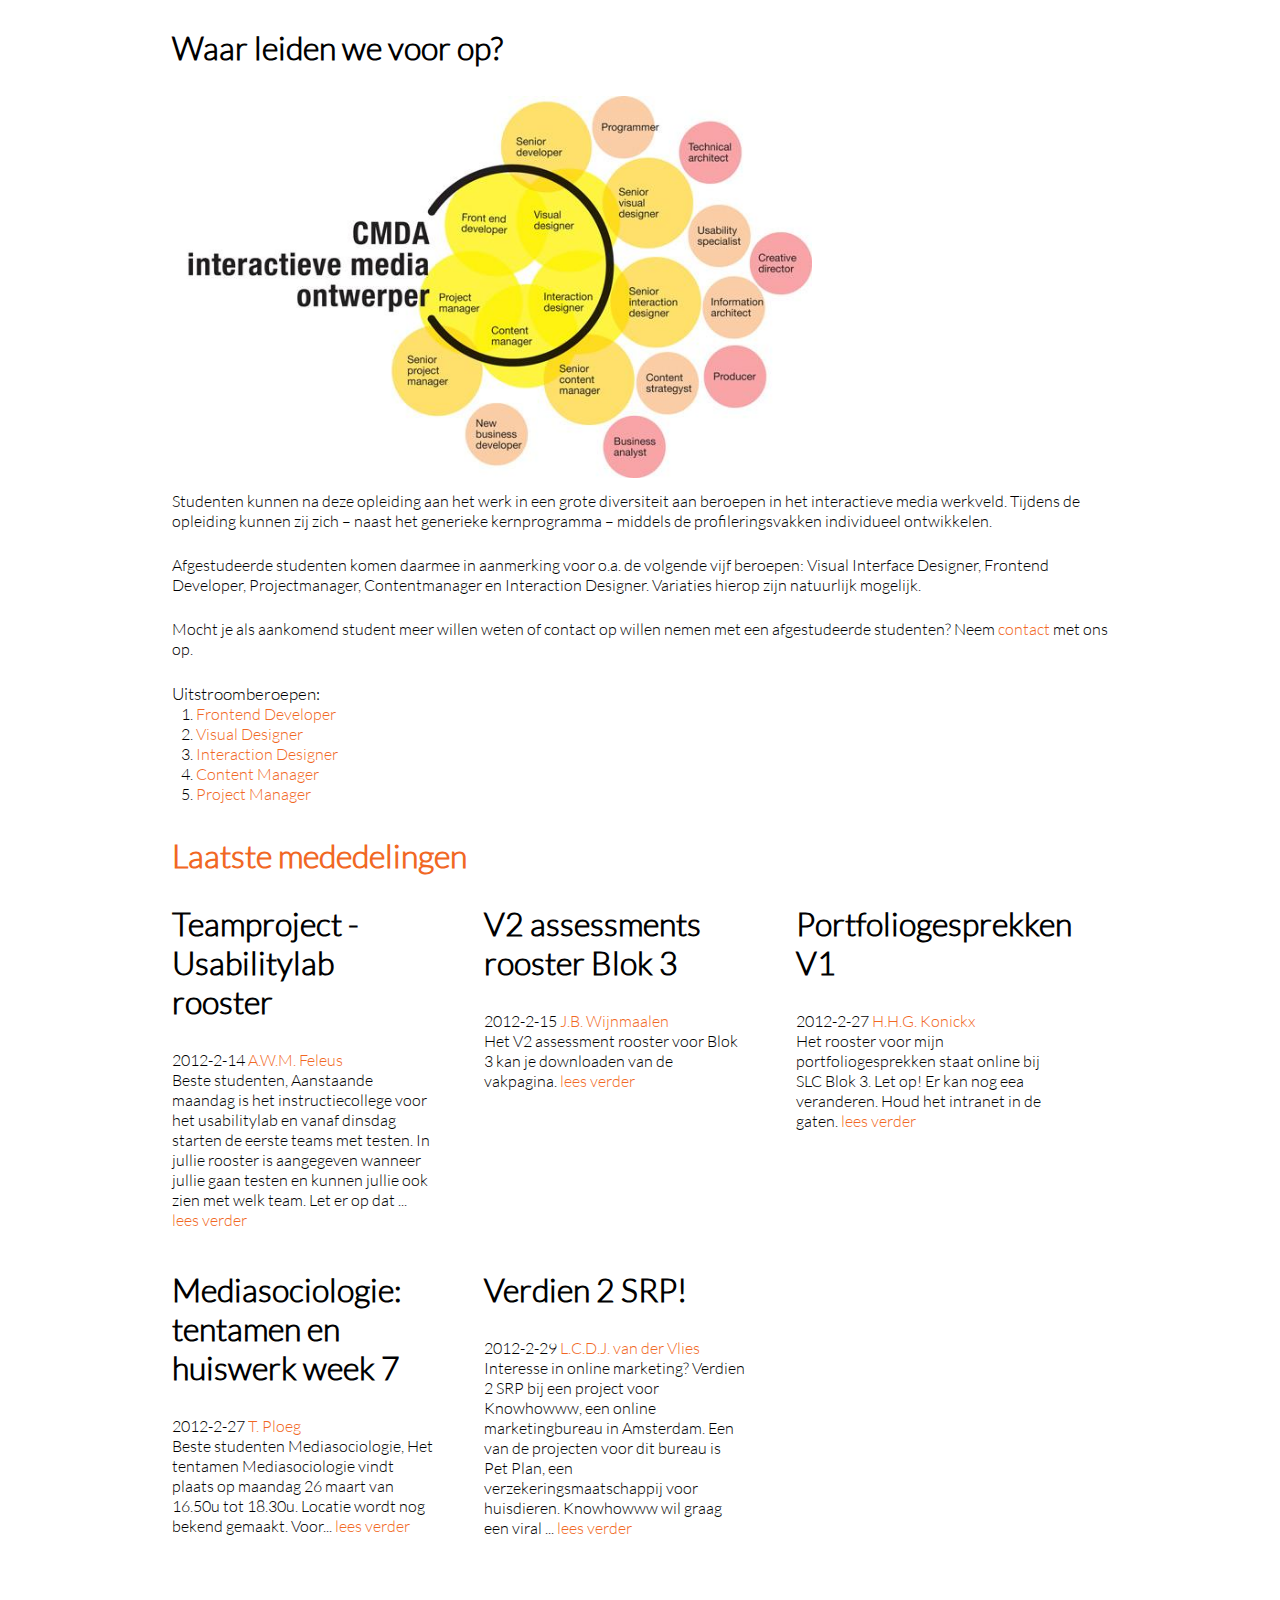
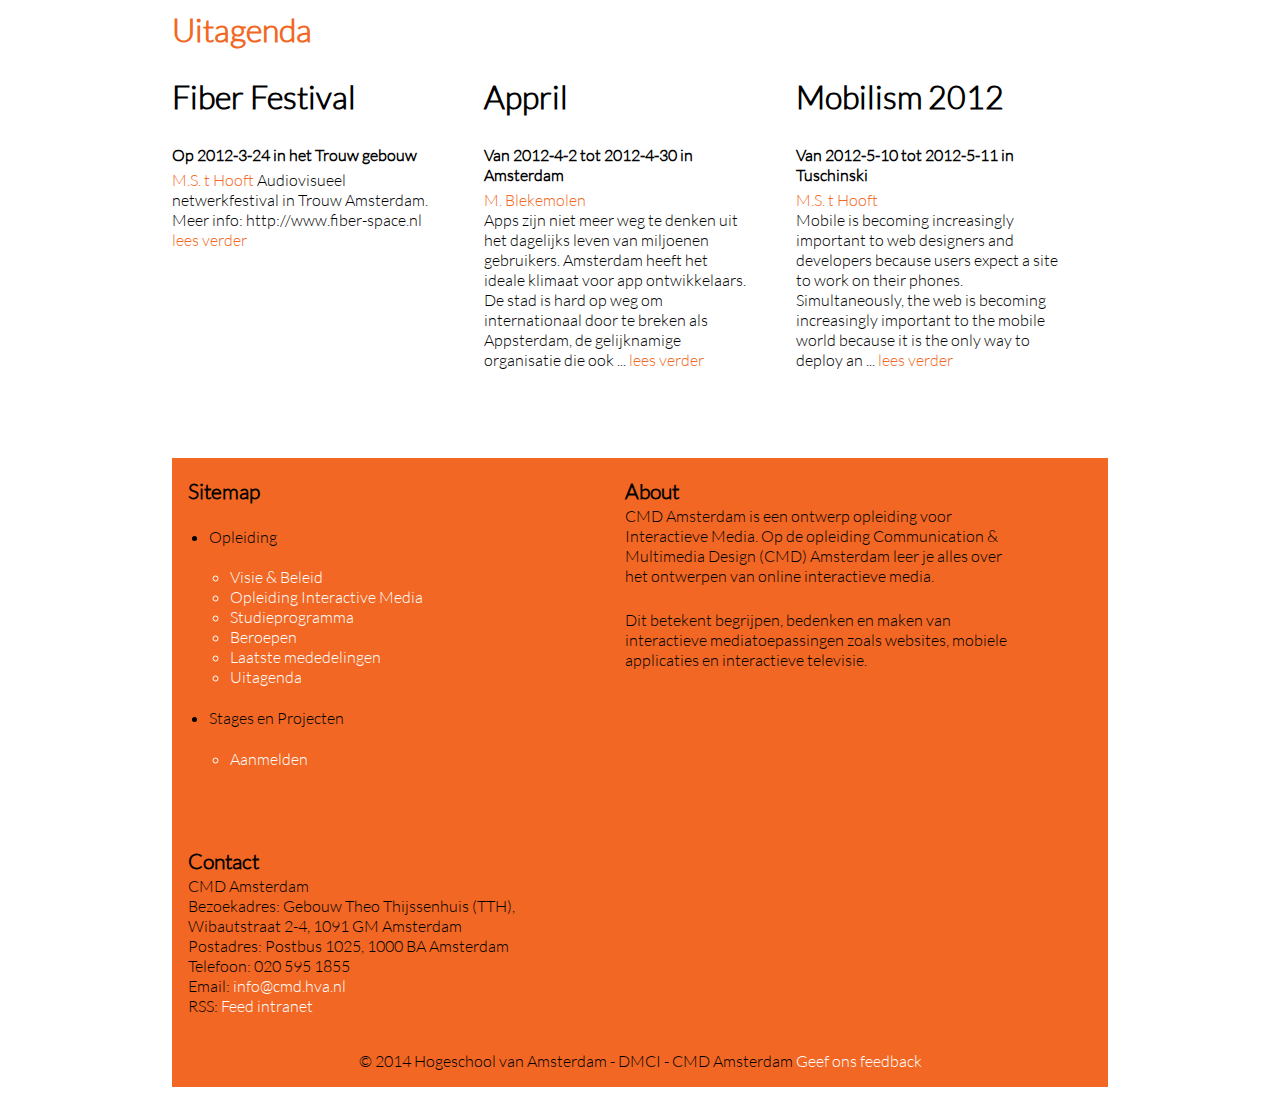
==== commit 68278977: "site map and swipe event added" ====
--- a/eindopdracht/index.html
+++ b/eindopdracht/index.html
@@ -7,27 +7,29 @@
 	<title>CMD Amsterdam - Opleiding</title>
 	<meta name="viewport" content="width=device-width, initial-scale=1.0" />
 	<script src="js/jquery.js"></script>
+	<script src="js/modernizr.min.js"></script>
+	<script src="js/jquery.swipe.js"></script>
 	<script src="js/script.js"></script>
-	<script src="js/modernizr.min.js"></script>
+</head>
 </head>
 <body>
 	<header>
-		<img src="images/logo.png">
-		<img src="images/pancakes.png">
+		<img src="images/logo.png" alt="logo">
+		<img src="images/pancakes.png" alt="menu button">
 	</header>
 	<nav>
 		<ul>
-			<a href="index.html">Opleiding</a>
-			<a href="aanmelden.html">Aanmelden</a>
+			<li><a href="index.html">Opleiding</a></li>
+			<li><a href="aanmelden.html">Aanmelden</a></li>
 		</ul>
 		<!-- Submenu Opleidingspagina -->
 		<ul>
-			<a href="#item1">Visie &amp; Beleid</a>
-			<a href="#item2">Opleiding Interactive Media</a>
-			<a href="#item3">Studieprogramma</a>
-			<a href="#item4">Beroepen</a>
-			<a href="#item5">Laatste mededelingen</a>
-			<a href="#item6">Uitagenda</a>
+			<li><a href="#item1">Visie &amp; Beleid</a></li>
+			<li><a href="#item2">Opleiding Interactive Media</a></li>
+			<li><a href="#item3">Studieprogramma</a></li>
+			<li><a href="#item4">Beroepen</a></li>
+			<li><a href="#item5">Laatste mededelingen</a></li>
+			<li><a href="#item6">Uitagenda</a></li>
 		</ul>
 	</nav>
 	<article>
@@ -90,8 +92,9 @@
 			<p>
 				Mocht je als aankomend student meer willen weten of contact op willen nemen met een afgestudeerde studenten? Neem <a href="#">contact</a> met ons op.
 			</p>
+
 			<ol>
-				<h1>Uitstroomberoepen:</h1>
+				<lh>Uitstroomberoepen:</lh>
 				<li><a href="#">Frontend Developer</a></li>
 				<li><a href="#">Visual Designer</a></li>
 				<li><a href="#">Interaction Designer</a></li>
@@ -178,17 +181,41 @@
 				<a href="#">lees verder</a>
 			</p>
 		</section>
-
-		<!--
-			Twitter feed:
-			@cmdamsterdam
-			#cmda
-		-->
-
+		
 	</aside>
 
 	<!-- Footer informatie -->
 	<footer>
+		<section>
+			<h1>Sitemap</h1>
+
+			<ul>
+				<li>Opleiding</li>
+					<ul>
+						<li><a href="#item1">Visie &amp; Beleid</a></li>
+						<li><a href="#item2">Opleiding Interactive Media</a></li>
+						<li><a href="#item3">Studieprogramma</a></li>
+						<li><a href="#item4">Beroepen</a></li>
+						<li><a href="#item5">Laatste mededelingen</a></li>
+						<li><a href="#item6">Uitagenda</a></li>
+					</ul>
+
+				<li>Stages en Projecten</li>
+					<ul>
+						<li><a href="aanmelden.html">Aanmelden</a></li>
+					</ul>
+			</ul>
+		</section>
+		<section>
+		<h1>About</h1>
+			<p>
+				CMD Amsterdam is een ontwerp opleiding voor Interactieve Media.
+				Op de opleiding Communication &amp; Multimedia Design (CMD) Amsterdam leer je alles over het ontwerpen van online interactieve media. 
+			</p>
+			<p>
+				Dit betekent begrijpen, bedenken en maken van interactieve mediatoepassingen zoals websites, mobiele applicaties en interactieve televisie.
+			</p> 
+		</section>
 		<section>
 			<h1>Contact</h1>
 			CMD Amsterdam <br>
@@ -199,16 +226,6 @@
 			RSS: <a href="#">Feed intranet</a>
 		</section>
 		<section>
-		<h1>About</h1>
-			<p>
-				CMD Amsterdam is een ontwerp opleiding voor Interactieve Media.
-				Op de opleiding Communication &amp; Multimedia Design (CMD) Amsterdam leer je alles over het ontwerpen van online interactieve media. 
-			</p>
-			<p>
-				Dit betekent begrijpen, bedenken en maken van interactieve mediatoepassingen zoals websites, mobiele applicaties en interactieve televisie.
-			</p> 
-		</section>
-		<section>
 			© 2014 Hogeschool van Amsterdam - DMCI - CMD Amsterdam
 			<a href="#">Geef ons feedback</a>
 		</section>
--- a/eindopdracht/style.css
+++ b/eindopdracht/style.css
@@ -20,6 +20,11 @@
 	padding: .7em;
 	position: relative;
 	max-width: 65em;
+	font-size: 1em;
+}
+
+p {
+	
 }
 
 header {
@@ -47,6 +52,10 @@
 	vertical-align: bottom;
 }
 
+header img:nth-of-type(2){
+	width: 1.875em;
+}	
+
 nav {
 	width: 90%;
 	margin: auto;
@@ -63,6 +72,10 @@
 	margin: auto;
 	border-bottom: .15em solid white;
 	margin-bottom: .5em;
+}
+
+nav li {
+	display: inline-block;
 }
 
 nav ul a {
@@ -108,7 +121,7 @@
 	max-width: 40em;
 }
 
-video, iframe {
+video {
 	width: 100%;
 	min-width: 17em;
 	max-width: 40em;
@@ -127,9 +140,8 @@
 	text-decoration: none;
 }
 
-section > ol h1 {
-	margin-bottom: 10px;
-	font-size: 1em;
+section > ol lh {
+	font-size: 1.05em;
 }
 
 section > ol li{
@@ -165,6 +177,24 @@
 	font-size: 1.3em;
 }
 
+footer ul, footer ul ul:nth-of-type(2) {
+	font-size: 1em;
+	padding: 1.3em;
+	
+}
+
+footer ul > li {
+	font-weight: 400;
+}
+
+footer ul ul, footer ul ul:nth-of-type(2)  {
+	color: white;
+}
+ 
+footer ul ul li {
+	font-weight: 100;
+} 
+
 footer > section {
 	padding: 1em;
 }
@@ -195,7 +225,7 @@
 	display: none;
 }
 
-footer section:nth-of-type(3){
+footer section:nth-of-type(4){
 	text-align: center;
 }
 
@@ -211,7 +241,6 @@
 	outline: .2em solid  #f16723;
 }
 
-
 input[type="radio"] {
 	outline: none;
 	cursor: pointer;
@@ -226,11 +255,11 @@
 		width: 44%;
 	}
 
-	footer section:nth-of-type(1), footer section:nth-of-type(2){
-	width: 43%;
-	display: inline-block;
-	vertical-align: top;
-	}		
+	footer section:nth-of-type(-1n+3){
+		width: 43%;
+		display: inline-block;
+		vertical-align: top;
+	}	
 }	
 
 @media screen and (min-width: 53.313em){
@@ -262,6 +291,12 @@
 		background: #f16723;
 		color: white;
 	}
+
+	nav a:hover {
+		box-shadow: 0 0 0 .15em #f16723 inset;
+		color: #f16723;
+		background: white;
+	}
 	
 	nav ul:nth-of-type(2) a {
 		margin-top: 0;
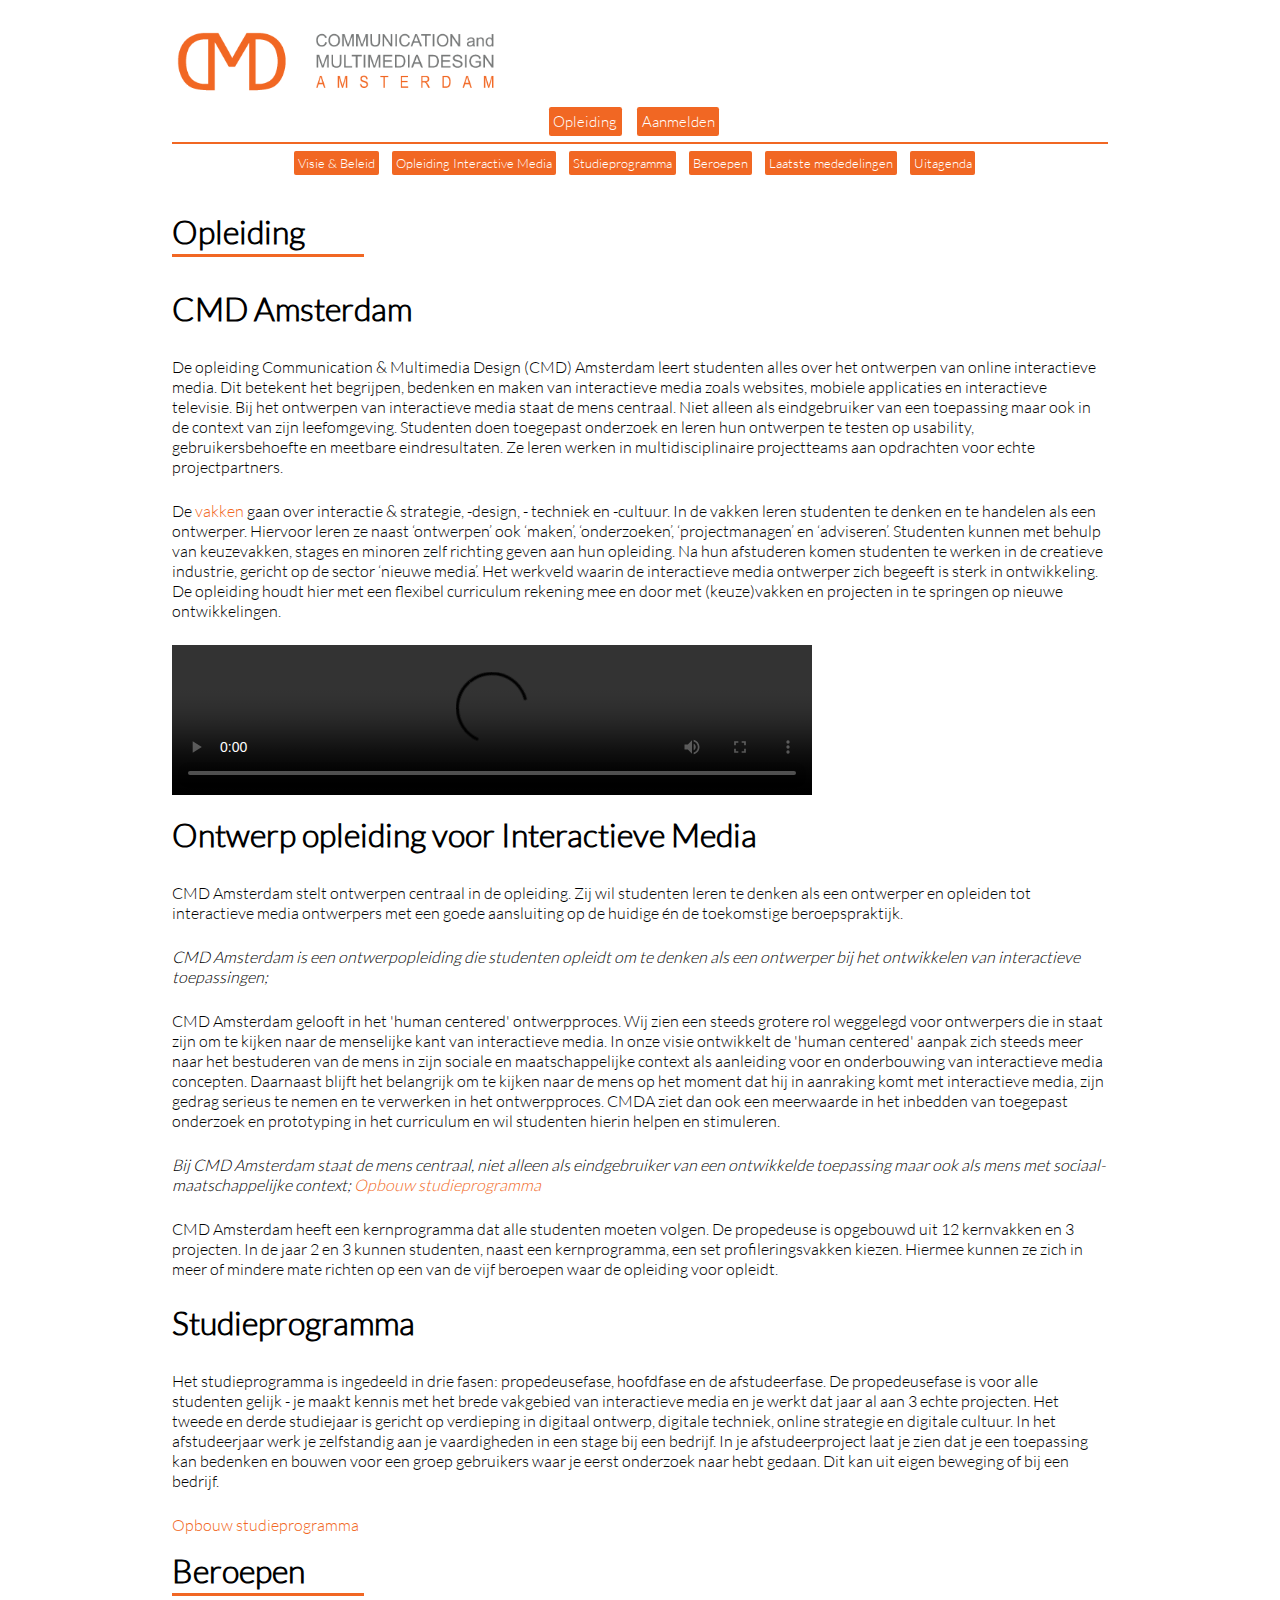
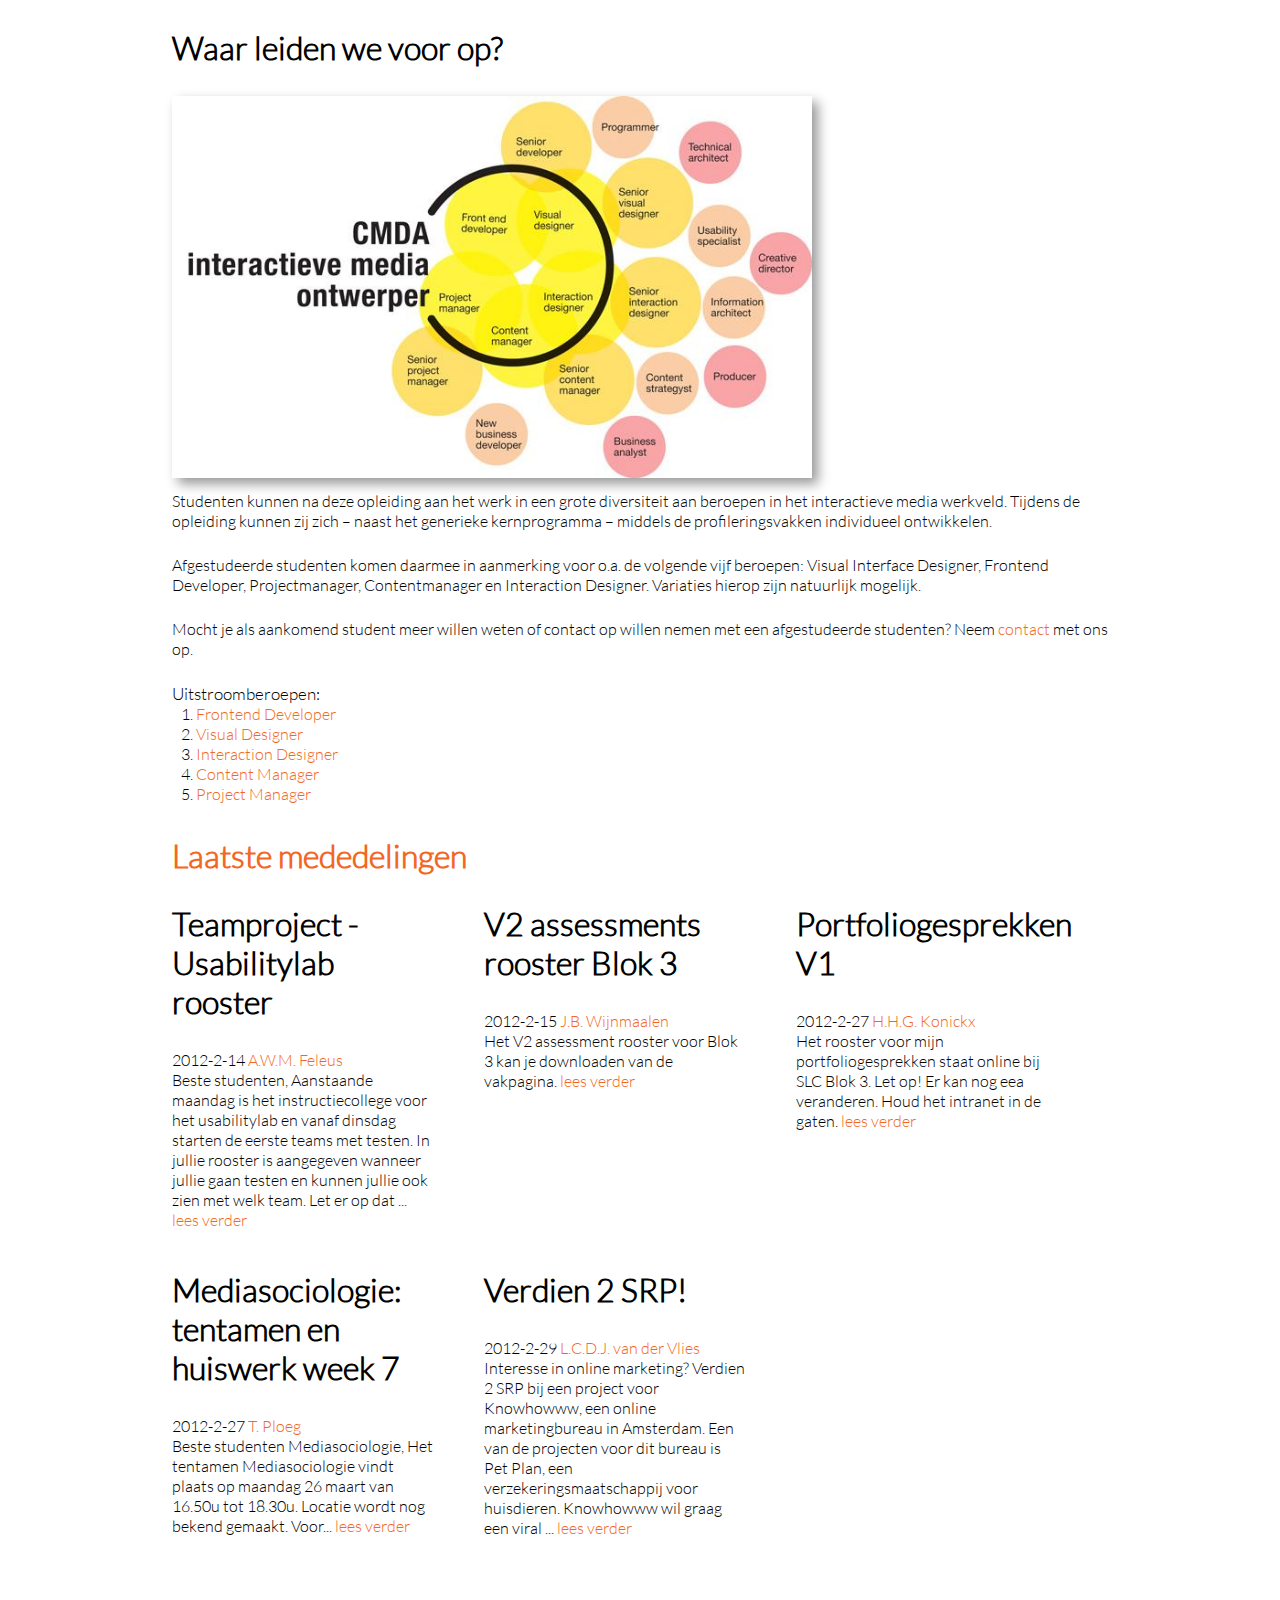
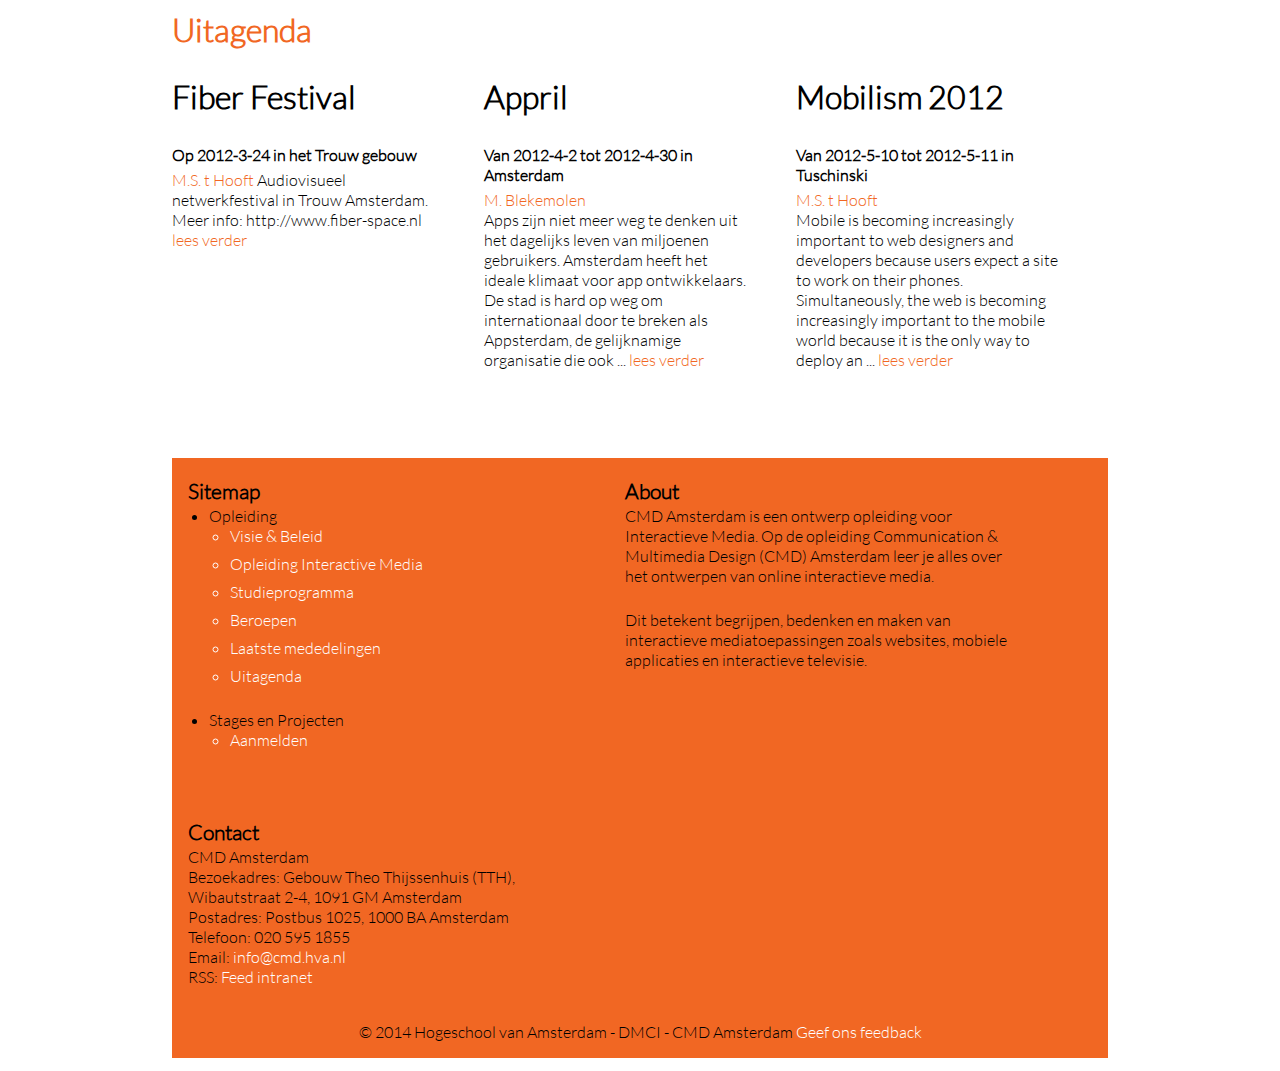
==== commit 7857f071: "comments added" ====
--- a/eindopdracht/index.html
+++ b/eindopdracht/index.html
@@ -10,7 +10,6 @@
 	<script src="js/modernizr.min.js"></script>
 	<script src="js/jquery.swipe.js"></script>
 	<script src="js/script.js"></script>
-</head>
 </head>
 <body>
 	<header>
@@ -190,7 +189,7 @@
 			<h1>Sitemap</h1>
 
 			<ul>
-				<li>Opleiding</li>
+				<li>Opleiding
 					<ul>
 						<li><a href="#item1">Visie &amp; Beleid</a></li>
 						<li><a href="#item2">Opleiding Interactive Media</a></li>
@@ -199,11 +198,13 @@
 						<li><a href="#item5">Laatste mededelingen</a></li>
 						<li><a href="#item6">Uitagenda</a></li>
 					</ul>
-
-				<li>Stages en Projecten</li>
+				</li>
+
+				<li>Stages en Projecten
 					<ul>
 						<li><a href="aanmelden.html">Aanmelden</a></li>
 					</ul>
+				</li>
 			</ul>
 		</section>
 		<section>
--- a/eindopdracht/style.css
+++ b/eindopdracht/style.css
@@ -1,3 +1,4 @@
+/*General styles*/
 @font-face {
 	font-family: Lato-Normal;
 	src: url(fonts/Lato-Normal.ttf);
@@ -13,6 +14,7 @@
 	font-family: Comic Sans MS; /* evil font is evil :); */
 }
 
+/*mobile Layout */
 body {
 	width: 95%;
 	margin: auto;
@@ -21,10 +23,6 @@
 	position: relative;
 	max-width: 65em;
 	font-size: 1em;
-}
-
-p {
-	
 }
 
 header {
@@ -86,6 +84,10 @@
 	border-radius: .15em;
 }
 
+nav a:hover {
+	text-decoration: none;
+}
+
 ul:nth-of-type(2){
 	font-size: .8em;
 	border-bottom: 0;
@@ -115,10 +117,15 @@
 	margin-bottom: 1.5em;
 }
 
-section > img {
+section img {
 	width: 90%;
 	margin-bottom: .6em;
 	max-width: 40em;
+	box-shadow: .35em .35em .7em #999999;
+}
+
+.no-boxshadow section img {
+	border: .15em solid #999999;
 }
 
 video {
@@ -136,10 +143,6 @@
 	text-decoration: underline;
 }
 
-nav a:hover {
-	text-decoration: none;
-}
-
 section > ol lh {
 	font-size: 1.05em;
 }
@@ -147,6 +150,8 @@
 section > ol li{
 	margin-left: 1.5em;
 }
+
+/*Aside styles*/
 
 aside {
 	width: 90%;
@@ -167,6 +172,13 @@
 	margin-top: 1em;
 }
 
+aside h2 {
+	font-size: 1em;
+	margin-bottom: .3em;
+}
+
+/*Footer styles*/
+
 footer {
 	width: 90%;
 	margin: auto;
@@ -179,12 +191,14 @@
 
 footer ul, footer ul ul:nth-of-type(2) {
 	font-size: 1em;
-	padding: 1.3em;
+	padding-left: 1.3em;
+	padding-bottom: .5em;
 	
 }
 
 footer ul > li {
 	font-weight: 400;
+	padding-bottom: .5em;	
 }
 
 footer ul ul, footer ul ul:nth-of-type(2)  {
@@ -192,6 +206,7 @@
 }
  
 footer ul ul li {
+	padding-bottom: .5em;
 	font-weight: 100;
 } 
 
@@ -208,11 +223,7 @@
 	margin-top: .1em;
 }
 
-aside h2 {
-	font-size: 1em;
-	margin-bottom: .3em;
-}
-
+/*Form styles*/
 fieldset {
 	width: 50%;
 	padding: .5em;
@@ -250,6 +261,8 @@
 	width: 90%;
 }
 
+/*tablet/small desktop styles*/
+
 @media screen and (min-width: 37.5em){
 	aside > section {
 		width: 44%;
@@ -262,6 +275,8 @@
 	}	
 }	
 
+/*desktop styles*/
+
 @media screen and (min-width: 53.313em){
 	fieldset:nth-of-type(n+3) label , fieldset:nth-of-type(n+3) input{
 	width: 45%;
